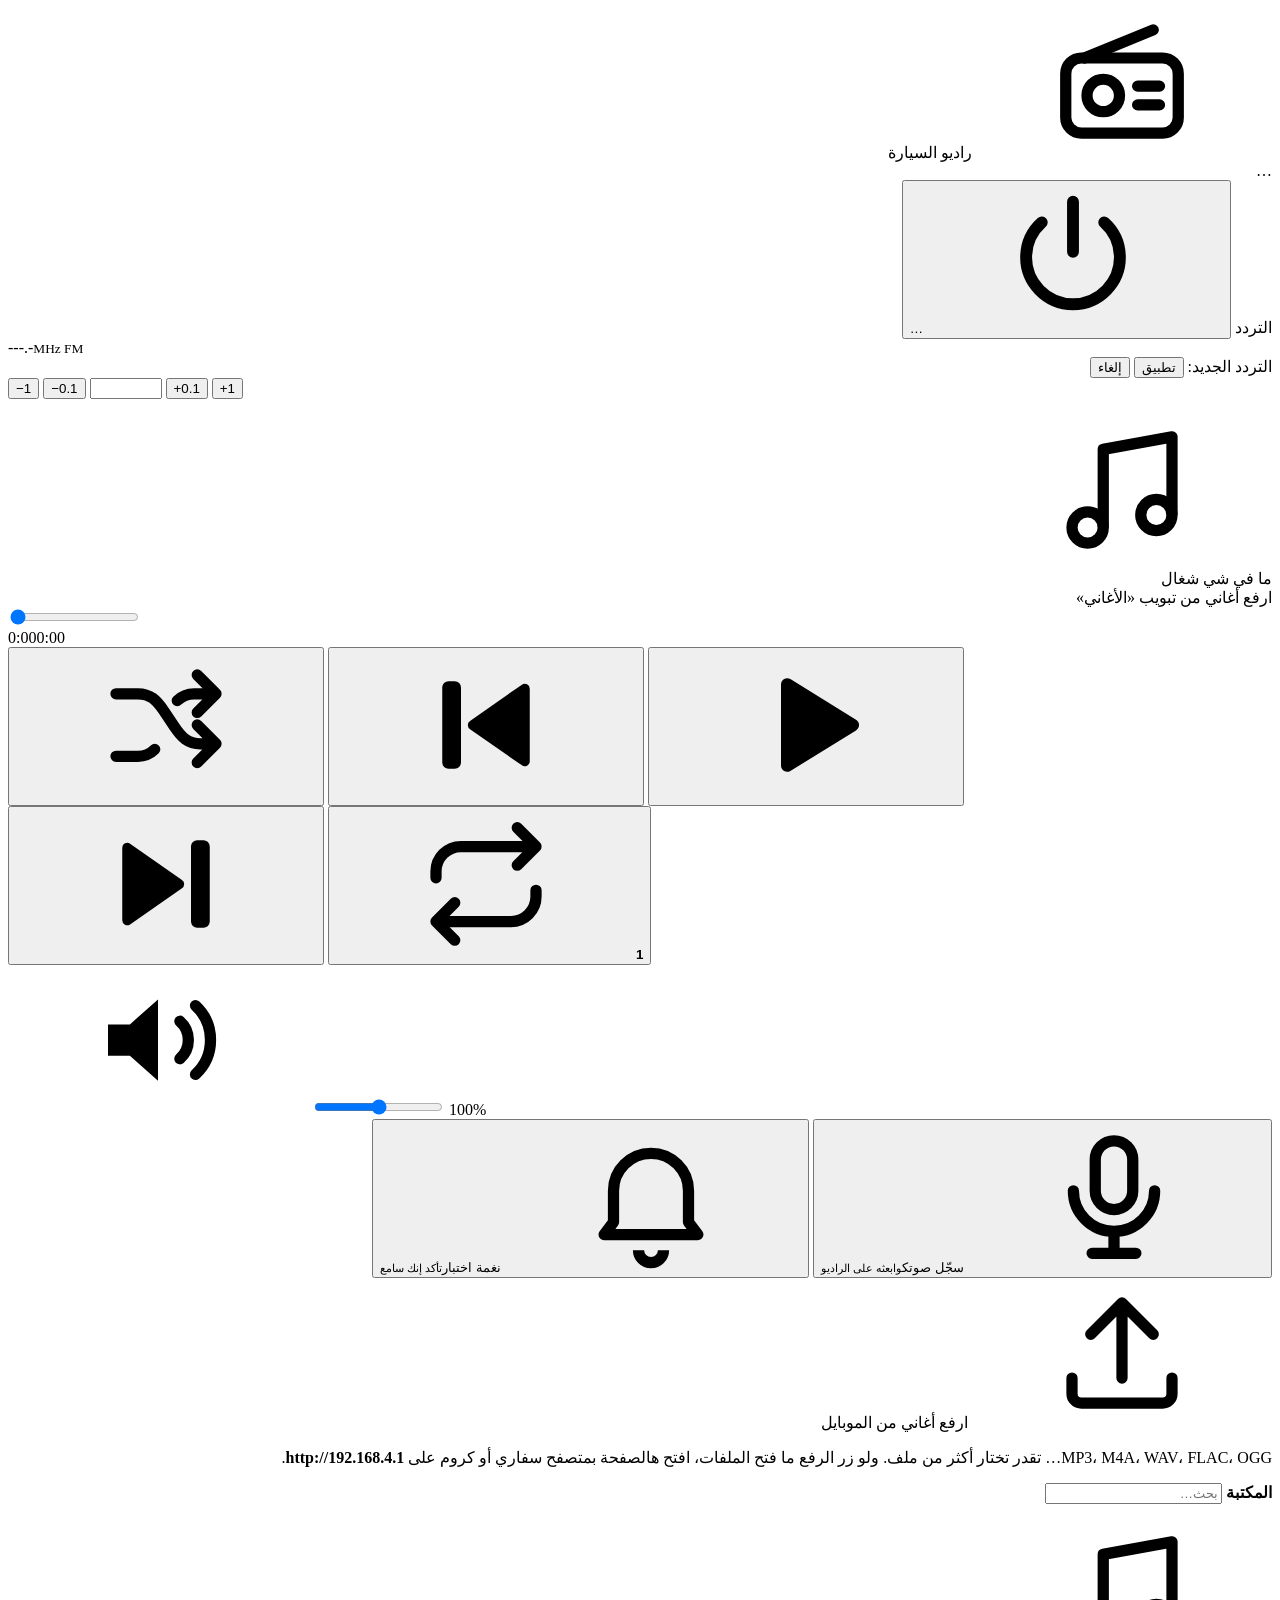
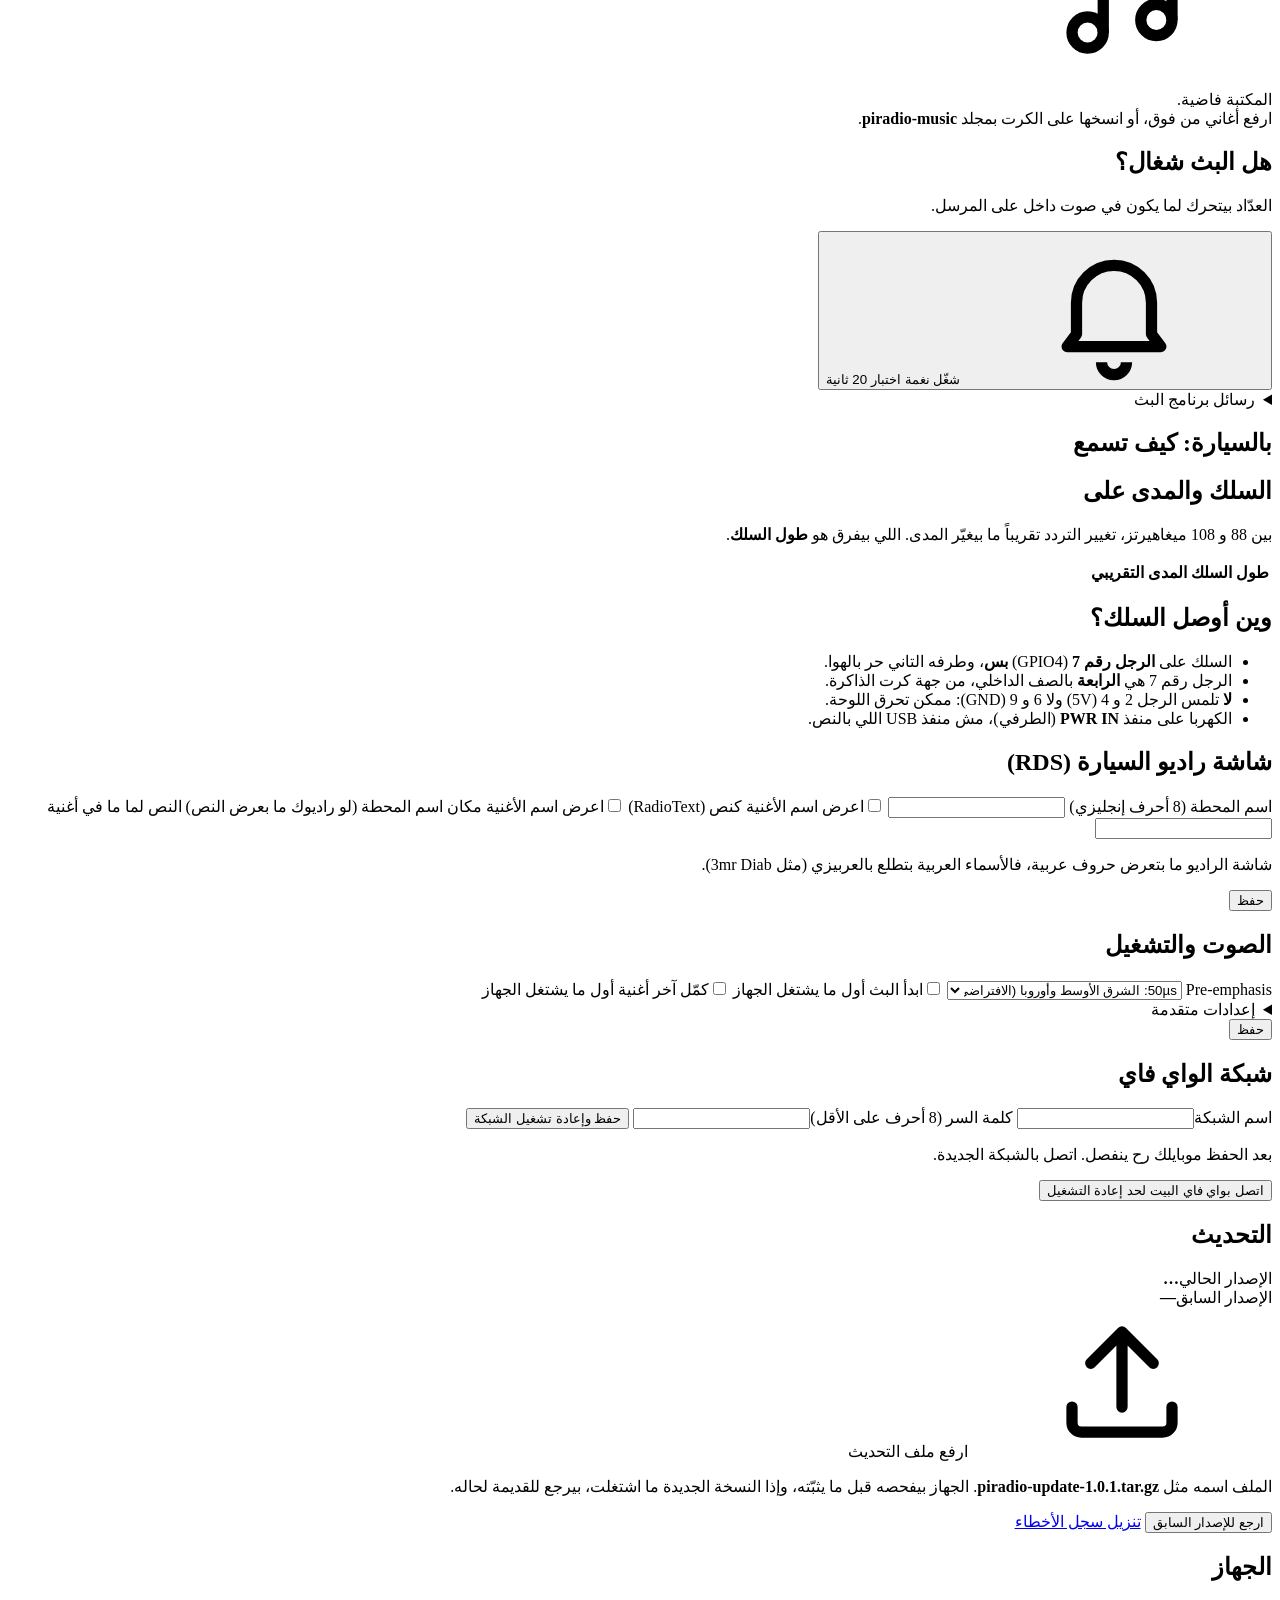
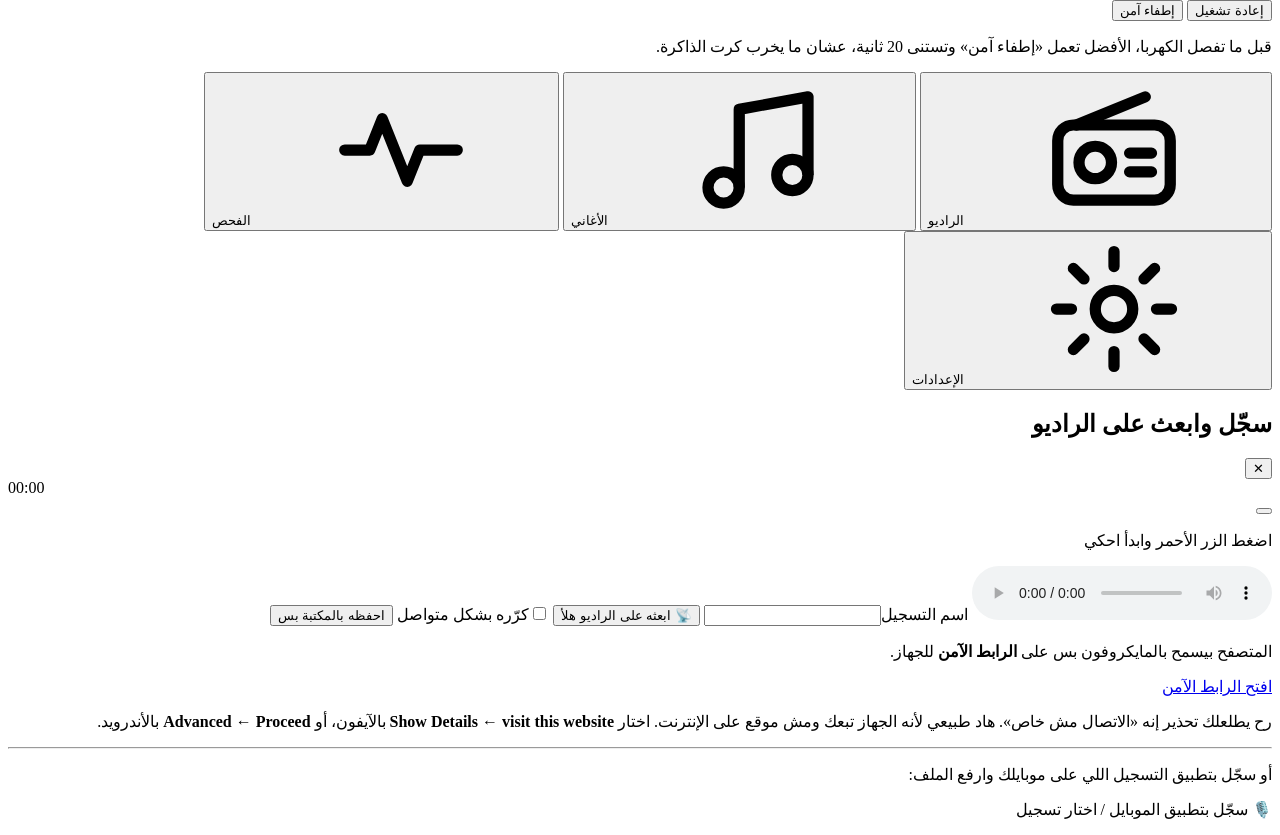
==== piradio/app/static/index.html @ ebb01e08 "PiRadio 1.0.0 FM car radio for Raspberry Pi Zero 2 W: own Wi-Fi hotspot, Arabic web page (frequency," ====
<!doctype html>
<html lang="ar" dir="rtl">
<head>
<meta charset="utf-8">
<meta name="viewport" content="width=device-width, initial-scale=1, viewport-fit=cover">
<meta name="theme-color" content="#0f1115">
<meta name="apple-mobile-web-app-capable" content="yes">
<title>راديو السيارة</title>
<link rel="stylesheet" href="/static/style.css">
<link rel="icon" href="data:image/svg+xml,%3Csvg xmlns='http://www.w3.org/2000/svg' viewBox='0 0 24 24'%3E%3Crect width='24' height='24' rx='6' fill='%23f5a524'/%3E%3Cpath d='M6 9h12v9H6z' fill='%230f1115'/%3E%3Ccircle cx='10' cy='13.5' r='2' fill='%23f5a524'/%3E%3Cpath d='M7 8l9-4' stroke='%230f1115' stroke-width='1.6'/%3E%3C/svg%3E">
</head>
<body>
<svg width="0" height="0" style="position:absolute" aria-hidden="true">
  <symbol id="i-play" viewBox="0 0 24 24"><path d="M8 5.5v13a1 1 0 0 0 1.5.86l10.5-6.5a1 1 0 0 0 0-1.72L9.5 4.64A1 1 0 0 0 8 5.5z" fill="currentColor"/></symbol>
  <symbol id="i-pause" viewBox="0 0 24 24"><rect x="6" y="5" width="4.5" height="14" rx="1.2" fill="currentColor"/><rect x="13.5" y="5" width="4.5" height="14" rx="1.2" fill="currentColor"/></symbol>
  <symbol id="i-next" viewBox="0 0 24 24"><path d="M5 6.2v11.6a.8.8 0 0 0 1.25.66L14.5 12.7a.8.8 0 0 0 0-1.4L6.25 5.54A.8.8 0 0 0 5 6.2z" fill="currentColor"/><rect x="16" y="5" width="3" height="14" rx="1" fill="currentColor"/></symbol>
  <symbol id="i-prev" viewBox="0 0 24 24"><path d="M19 6.2v11.6a.8.8 0 0 1-1.25.66L9.5 12.7a.8.8 0 0 1 0-1.4l8.25-5.76A.8.8 0 0 1 19 6.2z" fill="currentColor"/><rect x="5" y="5" width="3" height="14" rx="1" fill="currentColor"/></symbol>
  <symbol id="i-shuffle" viewBox="0 0 24 24"><path d="M4 7h3.5c2 0 3 1 4.2 2.8l1.6 2.4c1.2 1.8 2.2 2.8 4.2 2.8H20M17 12l3 3-3 3M4 17h3.5c1.2 0 2-.4 2.7-1.1M13.8 8.1C14.5 7.4 15.3 7 16.5 7H20M17 4l3 3-3 3" fill="none" stroke="currentColor" stroke-width="1.8" stroke-linecap="round" stroke-linejoin="round"/></symbol>
  <symbol id="i-repeat" viewBox="0 0 24 24"><path d="M17 3l3 3-3 3M20 6H8a4 4 0 0 0-4 4v1M7 21l-3-3 3-3M4 18h12a4 4 0 0 0 4-4v-1" fill="none" stroke="currentColor" stroke-width="1.8" stroke-linecap="round" stroke-linejoin="round"/></symbol>
  <symbol id="i-radio" viewBox="0 0 24 24"><rect x="3" y="8" width="18" height="12" rx="2.5" fill="none" stroke="currentColor" stroke-width="1.8"/><circle cx="9" cy="14" r="2.6" fill="none" stroke="currentColor" stroke-width="1.8"/><path d="M14.5 12.5h3.5M14.5 15.5h3.5M6 8l11-4.5" stroke="currentColor" stroke-width="1.8" stroke-linecap="round"/></symbol>
  <symbol id="i-music" viewBox="0 0 24 24"><path d="M9 18V5.5l11-2V16" fill="none" stroke="currentColor" stroke-width="1.8" stroke-linejoin="round"/><circle cx="6.5" cy="18" r="2.5" fill="none" stroke="currentColor" stroke-width="1.8"/><circle cx="17.5" cy="16" r="2.5" fill="none" stroke="currentColor" stroke-width="1.8"/></symbol>
  <symbol id="i-pulse" viewBox="0 0 24 24"><path d="M3 12h4l2-5 4 10 2-5h6" fill="none" stroke="currentColor" stroke-width="1.8" stroke-linecap="round" stroke-linejoin="round"/></symbol>
  <symbol id="i-gear" viewBox="0 0 24 24"><circle cx="12" cy="12" r="3" fill="none" stroke="currentColor" stroke-width="1.8"/><path d="M12 2.8v2.4M12 18.8v2.4M21.2 12h-2.4M5.2 12H2.8M18.5 5.5l-1.7 1.7M7.2 16.8l-1.7 1.7M18.5 18.5l-1.7-1.7M7.2 7.2L5.5 5.5" stroke="currentColor" stroke-width="1.8" stroke-linecap="round"/></symbol>
  <symbol id="i-mic" viewBox="0 0 24 24"><rect x="9" y="3" width="6" height="11" rx="3" fill="none" stroke="currentColor" stroke-width="1.8"/><path d="M5.5 11a6.5 6.5 0 0 0 13 0M12 17.5V21M8.5 21h7" fill="none" stroke="currentColor" stroke-width="1.8" stroke-linecap="round"/></symbol>
  <symbol id="i-upload" viewBox="0 0 24 24"><path d="M12 16V4M7 9l5-5 5 5M4 16v2.5A1.5 1.5 0 0 0 5.5 20h13a1.5 1.5 0 0 0 1.5-1.5V16" fill="none" stroke="currentColor" stroke-width="1.8" stroke-linecap="round" stroke-linejoin="round"/></symbol>
  <symbol id="i-trash" viewBox="0 0 24 24"><path d="M4 7h16M10 11v6M14 11v6M6 7l1 12.5A1.5 1.5 0 0 0 8.5 21h7a1.5 1.5 0 0 0 1.5-1.5L18 7M9 7V4.5A1.5 1.5 0 0 1 10.5 3h3A1.5 1.5 0 0 1 15 4.5V7" fill="none" stroke="currentColor" stroke-width="1.8" stroke-linecap="round" stroke-linejoin="round"/></symbol>
  <symbol id="i-bell" viewBox="0 0 24 24"><path d="M6 16V11a6 6 0 0 1 12 0v5l1.5 2h-15zM10 20.5a2 2 0 0 0 4 0" fill="none" stroke="currentColor" stroke-width="1.8" stroke-linejoin="round"/></symbol>
  <symbol id="i-power" viewBox="0 0 24 24"><path d="M12 3v8M7 6.3a7.5 7.5 0 1 0 10 0" fill="none" stroke="currentColor" stroke-width="1.9" stroke-linecap="round"/></symbol>
  <symbol id="i-vol" viewBox="0 0 24 24"><path d="M4 9.5v5h3.5L12 18.5v-13L7.5 9.5z" fill="currentColor"/><path d="M15.5 9a4 4 0 0 1 0 6M18 6.5a7.5 7.5 0 0 1 0 11" fill="none" stroke="currentColor" stroke-width="1.8" stroke-linecap="round"/></symbol>
</svg>

<header class="top">
  <div class="brand"><svg><use href="#i-radio"/></svg><span>راديو السيارة</span></div>
  <div id="air" class="air off" role="status"><i></i><span id="air-text">…</span></div>
</header>

<main>
<!-- ============================ RADIO ============================ -->
<section id="tab-radio" class="tab active">
  <div class="card dial">
    <div class="dial-top">
      <span class="muted">التردد</span>
      <button id="tx-toggle" class="pill-btn" type="button"><svg><use href="#i-power"/></svg><span>…</span></button>
    </div>
    <div class="freq" dir="ltr"><span id="freq-num">---.-</span><small>MHz FM</small></div>
    <div id="freq-pending" class="pending hidden">
      <span>التردد الجديد: <b dir="ltr" id="freq-draft"></b></span>
      <button id="freq-apply" class="btn primary small" type="button">تطبيق</button>
      <button id="freq-cancel" class="btn ghost small" type="button">إلغاء</button>
    </div>
    <div class="stepper" dir="ltr">
      <button type="button" data-step="-1">−1</button>
      <button type="button" data-step="-0.1">−0.1</button>
      <input id="freq-input" type="number" inputmode="decimal" step="0.1" min="76" max="108" aria-label="التردد">
      <button type="button" data-step="0.1">+0.1</button>
      <button type="button" data-step="1">+1</button>
    </div>
    <p class="car-hint" id="car-hint"></p>
  </div>

  <div class="card now">
    <div class="now-head">
      <div class="art" id="art"><svg><use href="#i-music"/></svg><div class="eq"><i></i><i></i><i></i><i></i></div></div>
      <div class="now-text">
        <div class="now-title" id="now-title">ما في شي شغال</div>
        <div class="now-artist muted" id="now-artist">ارفع أغاني من تبويب «الأغاني»</div>
      </div>
    </div>
    <div class="seek" dir="ltr">
      <input id="seek" type="range" min="0" max="100" step="0.5" value="0" aria-label="مكان الأغنية">
      <div class="times" dir="ltr"><span id="t-pos">0:00</span><span id="t-dur">0:00</span></div>
    </div>
    <div class="controls" dir="ltr">
      <button id="b-shuffle" class="icon-btn" type="button" title="عشوائي"><svg><use href="#i-shuffle"/></svg></button>
      <button id="b-prev" class="icon-btn" type="button" title="السابقة"><svg><use href="#i-prev"/></svg></button>
      <button id="b-play" class="play-btn" type="button" title="تشغيل"><svg><use href="#i-play"/></svg></button>
      <button id="b-next" class="icon-btn" type="button" title="التالية"><svg><use href="#i-next"/></svg></button>
      <button id="b-repeat" class="icon-btn" type="button" title="تكرار"><svg><use href="#i-repeat"/></svg><b id="repeat-one" class="hidden">1</b></button>
    </div>
    <div class="vol" dir="ltr">
      <svg><use href="#i-vol"/></svg>
      <input id="volume" type="range" min="0" max="100" step="5" aria-label="الصوت">
      <span id="vol-val" dir="ltr">100%</span>
    </div>
    <div class="meter" dir="ltr" title="مستوى الصوت الداخل على المرسل"><i id="meter"></i></div>
    <div id="player-error" class="err hidden"></div>
  </div>

  <div class="quick">
    <button id="q-record" class="card quick-btn" type="button"><svg><use href="#i-mic"/></svg><span>سجّل صوتك<small>وابعثه على الراديو</small></span></button>
    <button id="q-tone" class="card quick-btn" type="button"><svg><use href="#i-bell"/></svg><span>نغمة اختبار<small>تأكد إنك سامع</small></span></button>
  </div>
</section>

<!-- ============================ SONGS ============================ -->
<section id="tab-songs" class="tab">
  <div class="card">
    <label class="btn primary block upload-btn">
      <svg><use href="#i-upload"/></svg> ارفع أغاني من الموبايل
      <input id="file-input" type="file" accept="audio/*,.mp3,.m4a,.aac,.wav,.flac,.ogg,.opus" multiple hidden>
    </label>
    <p class="muted small-text">MP3، M4A، WAV، FLAC، OGG… تقدر تختار أكثر من ملف. ولو زر الرفع ما فتح الملفات، افتح هالصفحة بمتصفح سفاري أو كروم على <b dir="ltr">http://192.168.4.1</b>.</p>
    <div id="uploads"></div>
  </div>
  <div class="card list-card">
    <div class="list-head">
      <b>المكتبة <span class="muted" id="lib-count"></span></b>
      <input id="search" type="search" placeholder="بحث…" aria-label="بحث">
    </div>
    <ul id="tracks" class="tracks"></ul>
    <div id="lib-empty" class="empty hidden">
      <svg><use href="#i-music"/></svg>
      <p>المكتبة فاضية.<br>ارفع أغاني من فوق، أو انسخها على الكرت بمجلد <b dir="ltr">piradio-music</b>.</p>
    </div>
    <ul id="bad-tracks" class="tracks bad"></ul>
  </div>
</section>

<!-- ============================ CHECK ============================ -->
<section id="tab-check" class="tab">
  <div class="card">
    <h2>هل البث شغال؟</h2>
    <ul class="checks" id="checks"></ul>
    <div class="meter big" dir="ltr"><i id="meter2"></i></div>
    <p class="muted small-text">العدّاد بيتحرك لما يكون في صوت داخل على المرسل.</p>
    <button id="c-tone" class="btn primary block" type="button"><svg><use href="#i-bell"/></svg> شغّل نغمة اختبار 20 ثانية</button>
    <details class="txlog"><summary>رسائل برنامج البث</summary><pre id="txlog" dir="ltr"></pre></details>
  </div>

  <div class="card">
    <h2>بالسيارة: كيف تسمع</h2>
    <ol class="steps" id="car-steps"></ol>
  </div>

  <div class="card">
    <h2>السلك والمدى على <span dir="ltr" class="accent" id="ant-freq"></span></h2>
    <p class="muted small-text">بين 88 و 108 ميغاهيرتز، تغيير التردد تقريباً ما بيغيّر المدى. اللي بيفرق هو <b>طول السلك</b>.</p>
    <table class="ant">
      <thead><tr><th>طول السلك</th><th>المدى التقريبي</th><th></th></tr></thead>
      <tbody id="ant-rows"></tbody>
    </table>
    <p class="muted small-text" id="ant-note"></p>
  </div>

  <div class="card">
    <h2>وين أوصل السلك؟</h2>
    <div class="pinout" id="pinout"></div>
    <ul class="bullets">
      <li>السلك على <b>الرجل رقم 7</b> (GPIO4) <b>بس</b>، وطرفه التاني حر بالهوا.</li>
      <li>الرجل رقم 7 هي <b>الرابعة</b> بالصف الداخلي، من جهة كرت الذاكرة.</li>
      <li><b class="bad-text">لا</b> تلمس الرجل 2 و 4 (5V) ولا 6 و 9 (GND): ممكن تحرق اللوحة.</li>
      <li>الكهربا على منفذ <b>PWR IN</b> (الطرفي)، مش منفذ USB اللي بالنص.</li>
    </ul>
  </div>
</section>

<!-- ============================ SETTINGS ============================ -->
<section id="tab-settings" class="tab">
  <div class="card">
    <h2>شاشة راديو السيارة (RDS)</h2>
    <label class="field"><span>اسم المحطة (8 أحرف إنجليزي)</span>
      <input id="s-ps" maxlength="8" dir="ltr" autocomplete="off"></label>
    <label class="switch"><input type="checkbox" id="s-rt"><span>اعرض اسم الأغنية كنص (RadioText)</span></label>
    <label class="switch"><input type="checkbox" id="s-scroll"><span>اعرض اسم الأغنية مكان اسم المحطة (لو راديوك ما بعرض النص)</span></label>
    <label class="field"><span>النص لما ما في أغنية</span><input id="s-radiotext" maxlength="64" dir="ltr"></label>
    <p class="muted small-text">شاشة الراديو ما بتعرض حروف عربية، فالأسماء العربية بتطلع بالعربيزي (مثل 3mr Diab).</p>
    <button id="s-save-rds" class="btn primary" type="button">حفظ</button>
  </div>

  <div class="card">
    <h2>الصوت والتشغيل</h2>
    <label class="field"><span>Pre-emphasis</span>
      <select id="s-pre">
        <option value="50">50µs: الشرق الأوسط وأوروبا (الافتراضي)</option>
        <option value="75">75µs: سيارات أمريكية</option>
        <option value="off">بدون</option>
      </select></label>
    <label class="switch"><input type="checkbox" id="s-txboot"><span>ابدأ البث أول ما يشتغل الجهاز</span></label>
    <label class="switch"><input type="checkbox" id="s-autoplay"><span>كمّل آخر أغنية أول ما يشتغل الجهاز</span></label>
    <details><summary class="muted">إعدادات متقدمة</summary>
      <label class="field"><span>رمز PI</span><input id="s-pi" maxlength="4" dir="ltr"></label>
      <label class="field"><span>تصحيح الكريستال (ppm)</span><input id="s-ppm" type="number" step="1" dir="ltr"></label>
    </details>
    <button id="s-save-audio" class="btn primary" type="button">حفظ</button>
  </div>

  <div class="card">
    <h2>شبكة الواي فاي</h2>
    <label class="field"><span>اسم الشبكة</span><input id="w-ssid" dir="ltr" maxlength="32" autocomplete="off"></label>
    <label class="field"><span>كلمة السر (8 أحرف على الأقل)</span><input id="w-pass" dir="ltr" maxlength="63" autocomplete="off"></label>
    <button id="w-save" class="btn primary" type="button">حفظ وإعادة تشغيل الشبكة</button>
    <p class="muted small-text">بعد الحفظ موبايلك رح ينفصل. اتصل بالشبكة الجديدة.</p>
    <button id="w-home" class="btn ghost block" type="button">اتصل بواي فاي البيت لحد إعادة التشغيل</button>
  </div>

  <div class="card">
    <h2>التحديث</h2>
    <div class="version-row">
      <div><span class="muted">الإصدار الحالي</span><b id="v-cur" dir="ltr">…</b></div>
      <div><span class="muted">الإصدار السابق</span><b id="v-prev" dir="ltr">—</b></div>
    </div>
    <div id="v-result" class="note hidden"></div>
    <label class="btn primary block upload-btn">
      <svg><use href="#i-upload"/></svg> ارفع ملف التحديث
      <input id="update-input" type="file" accept=".gz,.tgz,.zip,application/gzip,application/zip" hidden>
    </label>
    <div id="update-progress" class="hidden"><div class="bar"><i></i></div><p class="muted small-text" id="update-text"></p><pre id="update-log" dir="ltr" class="hidden"></pre></div>
    <p class="muted small-text">الملف اسمه مثل <b dir="ltr">piradio-update-1.0.1.tar.gz</b>. الجهاز بيفحصه قبل ما يثبّته، وإذا النسخة الجديدة ما اشتغلت، بيرجع للقديمة لحاله.</p>
    <div class="row">
      <button id="v-rollback" class="btn ghost" type="button">ارجع للإصدار السابق</button>
      <a id="v-logs" class="btn ghost" href="/api/logs" download>تنزيل سجل الأخطاء</a>
    </div>
  </div>

  <div class="card">
    <h2>الجهاز</h2>
    <ul class="kv" id="sys"></ul>
    <div class="row">
      <button id="p-reboot" class="btn ghost" type="button">إعادة تشغيل</button>
      <button id="p-off" class="btn danger" type="button">إطفاء آمن</button>
    </div>
    <p class="muted small-text">قبل ما تفصل الكهربا، الأفضل تعمل «إطفاء آمن» وتستنى 20 ثانية، عشان ما يخرب كرت الذاكرة.</p>
  </div>
</section>
</main>

<nav class="tabs">
  <button data-tab="radio" class="active" type="button"><svg><use href="#i-radio"/></svg>الراديو</button>
  <button data-tab="songs" type="button"><svg><use href="#i-music"/></svg>الأغاني</button>
  <button data-tab="check" type="button"><svg><use href="#i-pulse"/></svg>الفحص</button>
  <button data-tab="settings" type="button"><svg><use href="#i-gear"/></svg>الإعدادات</button>
</nav>

<!-- ============================ RECORD SHEET ============================ -->
<div id="rec" class="sheet hidden" role="dialog" aria-modal="true" aria-labelledby="rec-title">
  <div class="sheet-body card">
    <div class="sheet-head"><h2 id="rec-title">سجّل وابعث على الراديو</h2><button class="x" id="rec-close" type="button" aria-label="إغلاق">✕</button></div>
    <div id="rec-ok">
      <div class="rec-timer" dir="ltr" id="rec-time">00:00</div>
      <div class="rec-wave"><i id="rec-level"></i></div>
      <button id="rec-btn" class="rec-btn" type="button" aria-label="تسجيل"><span></span></button>
      <p class="muted center" id="rec-hint">اضغط الزر الأحمر وابدأ احكي</p>
      <div id="rec-done" class="hidden">
        <audio id="rec-audio" controls></audio>
        <label class="field"><span>اسم التسجيل</span><input id="rec-name"></label>
        <button id="rec-send" class="btn primary block" type="button">📡 ابعثه على الراديو هلأ</button>
        <label class="switch"><input type="checkbox" id="rec-loop"><span>كرّره بشكل متواصل</span></label>
        <button id="rec-save" class="btn ghost block" type="button">احفظه بالمكتبة بس</button>
      </div>
    </div>
    <div id="rec-insecure" class="hidden">
      <p>المتصفح بيسمح بالمايكروفون بس على <b>الرابط الآمن</b> للجهاز.</p>
      <a id="rec-https" class="btn primary block" href="#">افتح الرابط الآمن</a>
      <p class="muted small-text">رح يطلعلك تحذير إنه «الاتصال مش خاص». هاد طبيعي لأنه الجهاز تبعك ومش موقع على الإنترنت. اختار <b>Show Details ← visit this website</b> بالآيفون، أو <b>Advanced ← Proceed</b> بالأندرويد.</p>
      <hr>
      <p>أو سجّل بتطبيق التسجيل اللي على موبايلك وارفع الملف:</p>
      <label class="btn ghost block upload-btn">🎙️ سجّل بتطبيق الموبايل / اختار تسجيل
        <input id="rec-capture" type="file" accept="audio/*" capture hidden></label>
    </div>
  </div>
</div>

<div id="overlay" class="overlay hidden"><div class="spinner"></div><p id="overlay-text"></p></div>
<div id="toast" class="toast hidden" role="alert"></div>
<script src="/static/app.js"></script>
</body>
</html>
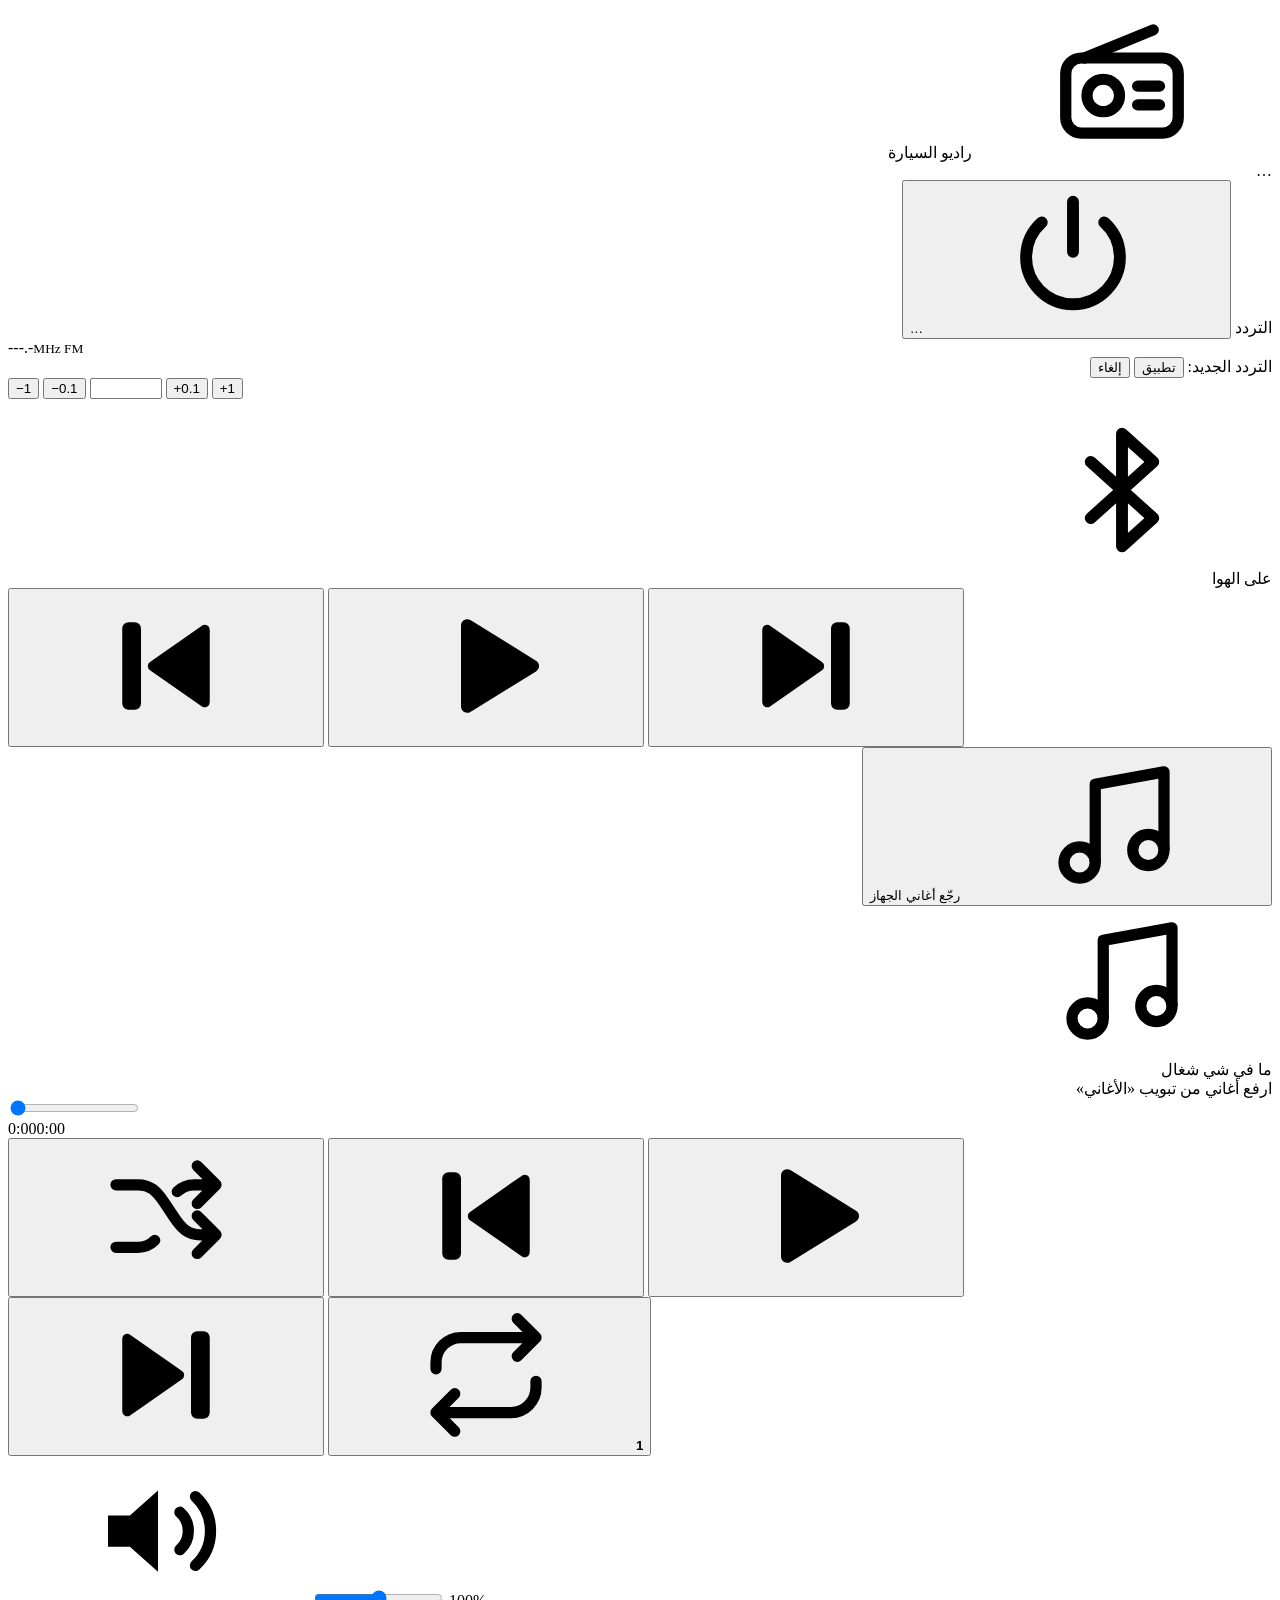
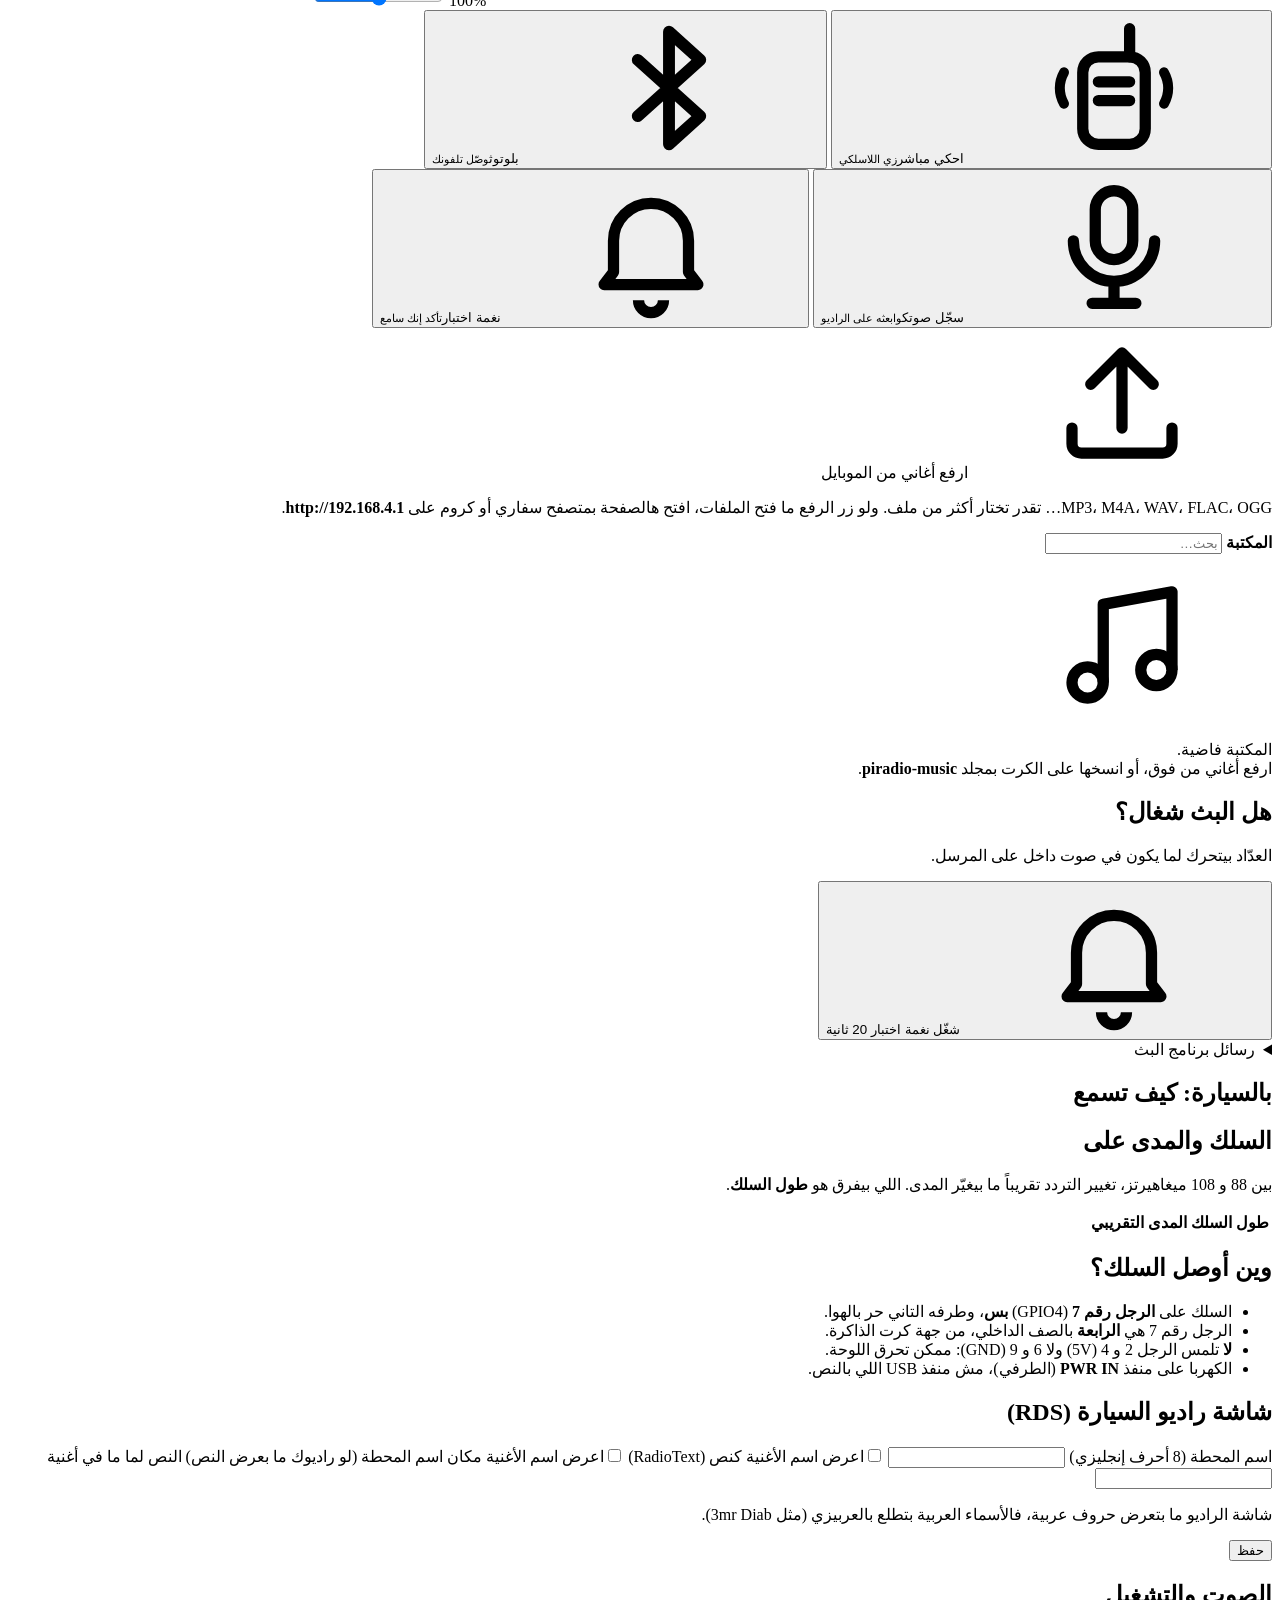
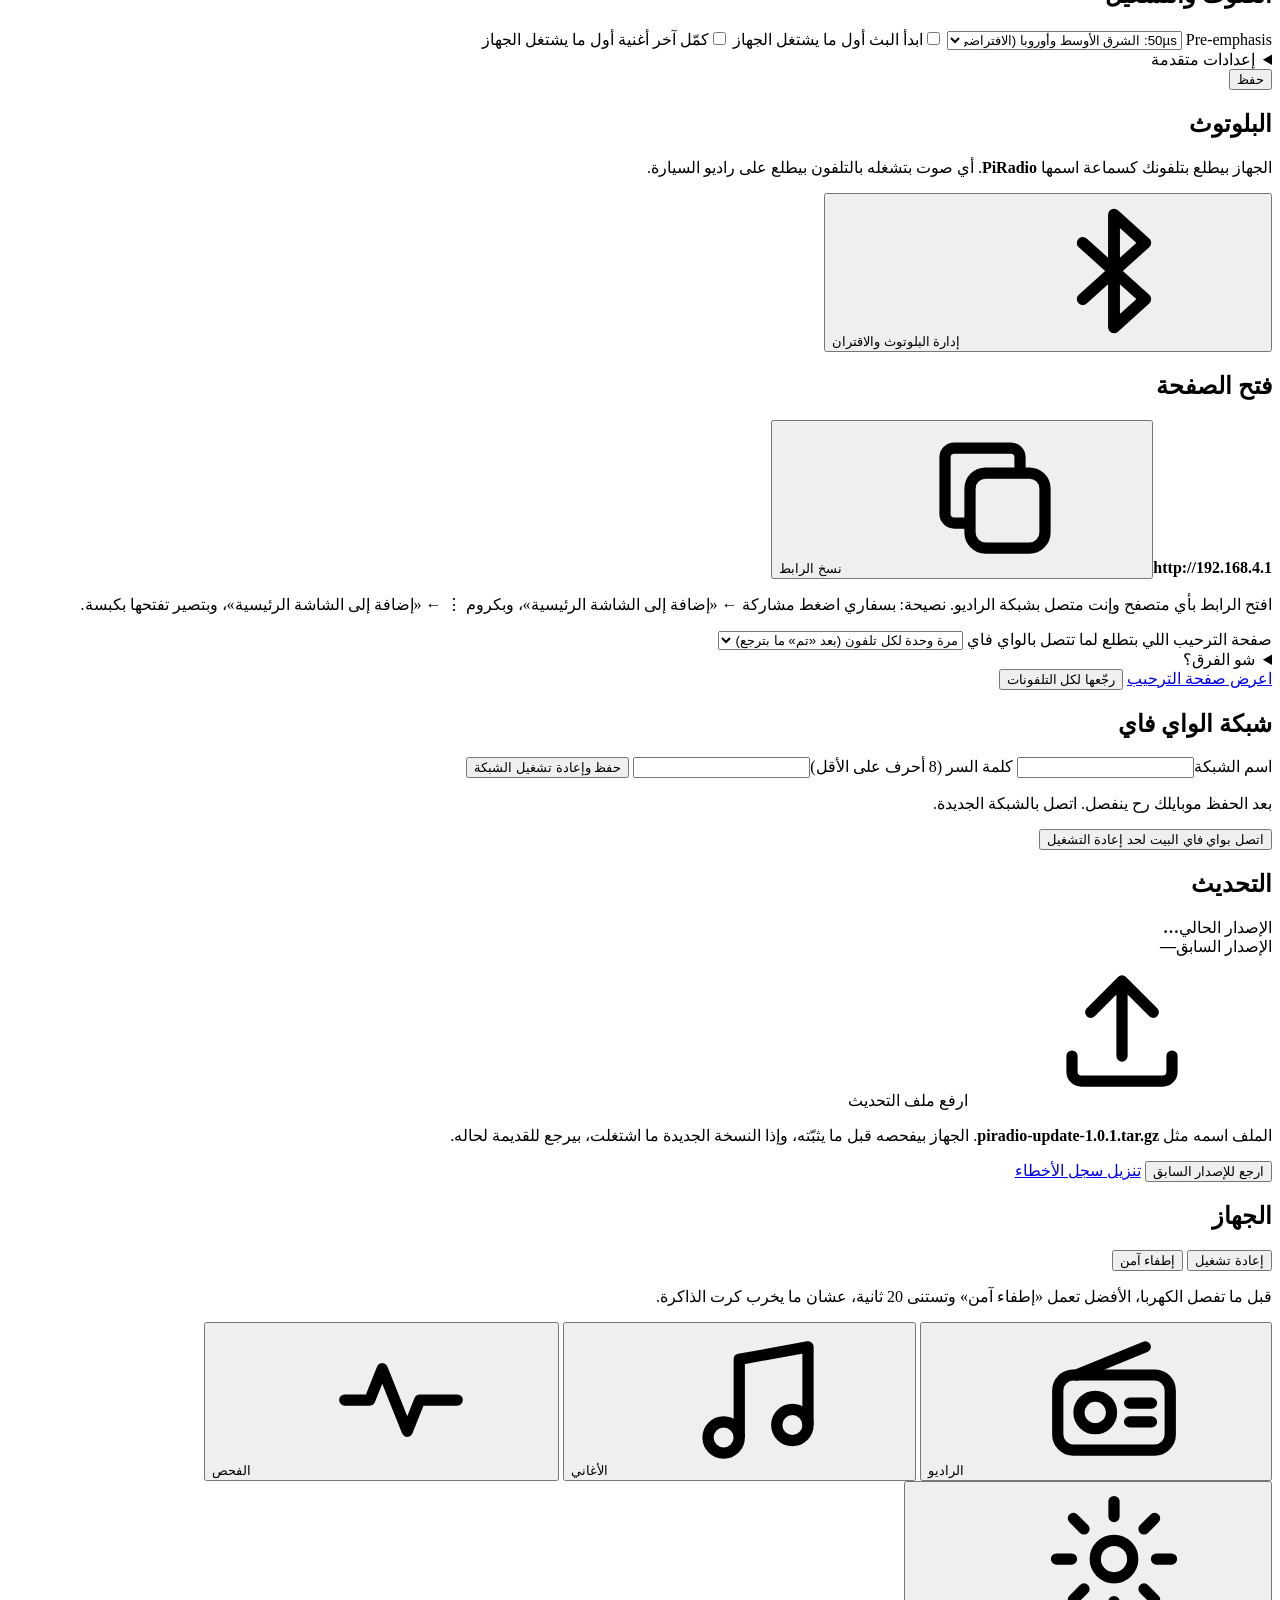
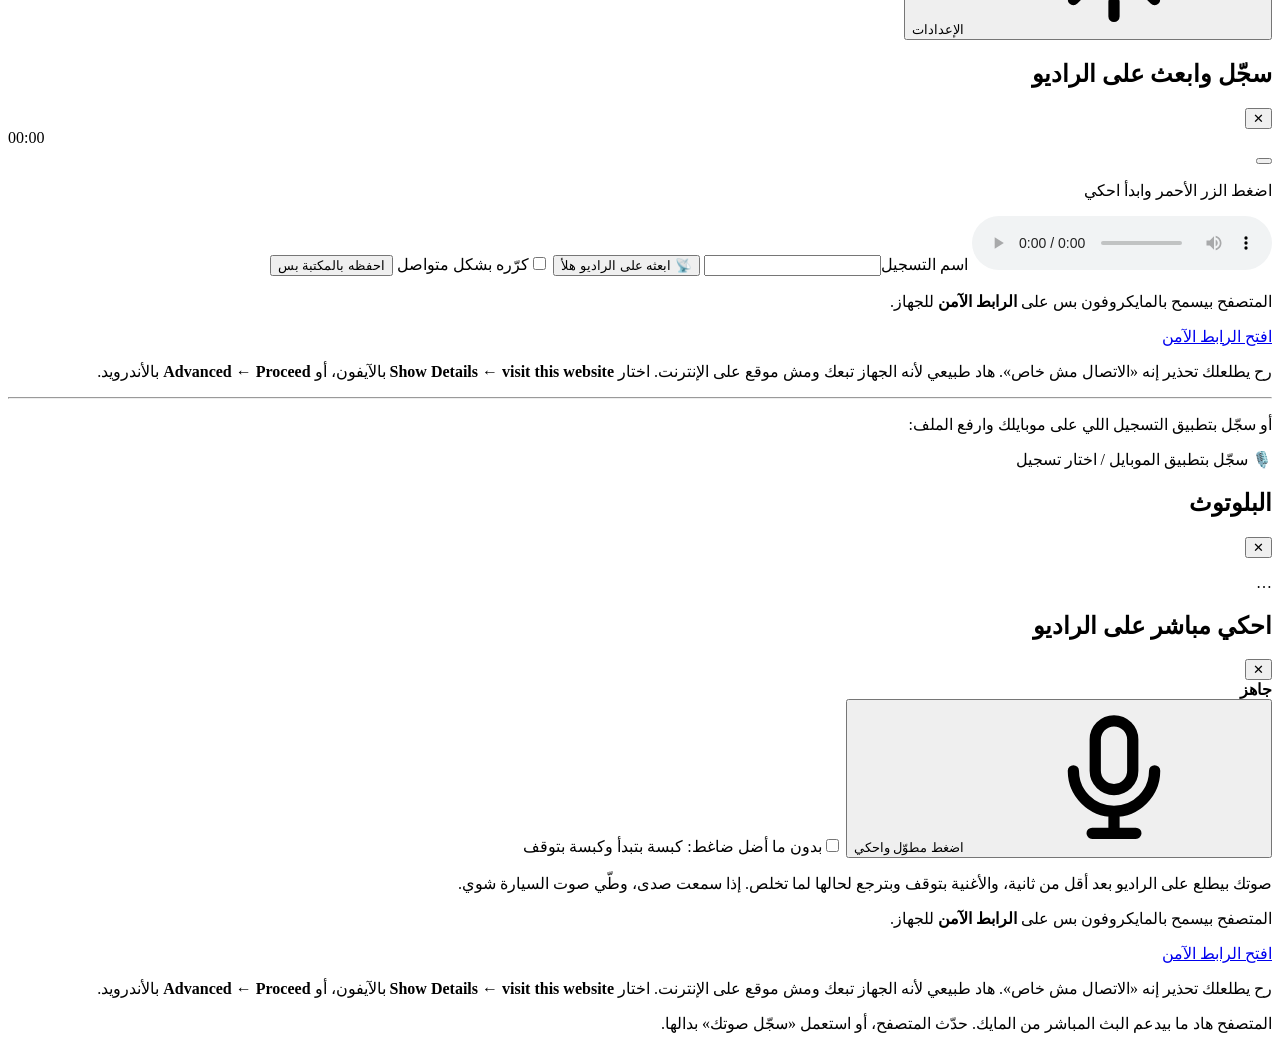
==== commit f011192a: "PiRadio 1.1.0: Bluetooth speaker, push-to-talk, one-time welcome page - Bluetooth: the Pi is an A2DP" ====
--- a/piradio/app/static/index.html
+++ b/piradio/app/static/index.html
@@ -26,6 +26,10 @@
   <symbol id="i-trash" viewBox="0 0 24 24"><path d="M4 7h16M10 11v6M14 11v6M6 7l1 12.5A1.5 1.5 0 0 0 8.5 21h7a1.5 1.5 0 0 0 1.5-1.5L18 7M9 7V4.5A1.5 1.5 0 0 1 10.5 3h3A1.5 1.5 0 0 1 15 4.5V7" fill="none" stroke="currentColor" stroke-width="1.8" stroke-linecap="round" stroke-linejoin="round"/></symbol>
   <symbol id="i-bell" viewBox="0 0 24 24"><path d="M6 16V11a6 6 0 0 1 12 0v5l1.5 2h-15zM10 20.5a2 2 0 0 0 4 0" fill="none" stroke="currentColor" stroke-width="1.8" stroke-linejoin="round"/></symbol>
   <symbol id="i-power" viewBox="0 0 24 24"><path d="M12 3v8M7 6.3a7.5 7.5 0 1 0 10 0" fill="none" stroke="currentColor" stroke-width="1.9" stroke-linecap="round"/></symbol>
+  <symbol id="i-bt" viewBox="0 0 24 24"><path d="M7 7.5l10 9-5 4.5V3l5 4.5-10 9" fill="none" stroke="currentColor" stroke-width="1.9" stroke-linecap="round" stroke-linejoin="round"/></symbol>
+  <symbol id="i-talk" viewBox="0 0 24 24"><rect x="7" y="7" width="10" height="14" rx="2.5" fill="none" stroke="currentColor" stroke-width="1.8"/><path d="M14.5 7V2.5M9.5 11h5M9.5 14h5" fill="none" stroke="currentColor" stroke-width="1.8" stroke-linecap="round"/><path d="M4 9.5a5 5 0 0 0 0 5M20 9.5a5 5 0 0 1 0 5" fill="none" stroke="currentColor" stroke-width="1.6" stroke-linecap="round"/></symbol>
+  <symbol id="i-copy" viewBox="0 0 24 24"><rect x="8" y="8" width="12" height="12" rx="2.5" fill="none" stroke="currentColor" stroke-width="1.8"/><path d="M16 8V5.5A1.5 1.5 0 0 0 14.5 4h-9A1.5 1.5 0 0 0 4 5.5v9A1.5 1.5 0 0 0 5.5 16H8" fill="none" stroke="currentColor" stroke-width="1.8"/></symbol>
+  <symbol id="i-phone" viewBox="0 0 24 24"><rect x="6.5" y="2.5" width="11" height="19" rx="2.5" fill="none" stroke="currentColor" stroke-width="1.8"/><path d="M10.5 18.5h3" stroke="currentColor" stroke-width="1.8" stroke-linecap="round"/></symbol>
   <symbol id="i-vol" viewBox="0 0 24 24"><path d="M4 9.5v5h3.5L12 18.5v-13L7.5 9.5z" fill="currentColor"/><path d="M15.5 9a4 4 0 0 1 0 6M18 6.5a7.5 7.5 0 0 1 0 11" fill="none" stroke="currentColor" stroke-width="1.8" stroke-linecap="round"/></symbol>
 </svg>
 
@@ -58,6 +62,23 @@
     <p class="car-hint" id="car-hint"></p>
   </div>
 
+  <div class="card live hidden" id="live-card">
+    <div class="live-head">
+      <span class="live-ico" id="live-ico"><svg><use href="#i-bt"/></svg></span>
+      <div class="live-text">
+        <div class="live-title" id="live-title"></div>
+        <div class="muted live-sub" id="live-sub"></div>
+      </div>
+      <span class="live-badge hidden" id="live-badge">على الهوا</span>
+    </div>
+    <div class="controls bt-ctl hidden" dir="ltr" id="bt-ctl">
+      <button class="icon-btn" type="button" data-btmedia="prev" title="السابقة بالتلفون"><svg><use href="#i-prev"/></svg></button>
+      <button class="icon-btn big" type="button" data-btmedia="toggle" title="تشغيل/إيقاف بالتلفون"><svg><use href="#i-play"/></svg></button>
+      <button class="icon-btn" type="button" data-btmedia="next" title="التالية بالتلفون"><svg><use href="#i-next"/></svg></button>
+    </div>
+    <button class="btn ghost block hidden" id="live-back" type="button"><svg><use href="#i-music"/></svg> رجّع أغاني الجهاز</button>
+  </div>
+
   <div class="card now">
     <div class="now-head">
       <div class="art" id="art"><svg><use href="#i-music"/></svg><div class="eq"><i></i><i></i><i></i><i></i></div></div>
@@ -87,6 +108,8 @@
   </div>
 
   <div class="quick">
+    <button id="q-talk" class="card quick-btn" type="button"><svg><use href="#i-talk"/></svg><span>احكي مباشر<small>زي اللاسلكي</small></span></button>
+    <button id="q-bt" class="card quick-btn" type="button"><svg><use href="#i-bt"/></svg><span>بلوتوث<small id="q-bt-sub">وصّل تلفونك</small></span></button>
     <button id="q-record" class="card quick-btn" type="button"><svg><use href="#i-mic"/></svg><span>سجّل صوتك<small>وابعثه على الراديو</small></span></button>
     <button id="q-tone" class="card quick-btn" type="button"><svg><use href="#i-bell"/></svg><span>نغمة اختبار<small>تأكد إنك سامع</small></span></button>
   </div>
@@ -182,6 +205,31 @@
       <label class="field"><span>تصحيح الكريستال (ppm)</span><input id="s-ppm" type="number" step="1" dir="ltr"></label>
     </details>
     <button id="s-save-audio" class="btn primary" type="button">حفظ</button>
+  </div>
+
+  <div class="card">
+    <h2>البلوتوث</h2>
+    <p class="muted small-text">الجهاز بيطلع بتلفونك كسماعة اسمها <b id="s-bt-name-show">PiRadio</b>. أي صوت بتشغله بالتلفون بيطلع على راديو السيارة.</p>
+    <button id="s-bt-open" class="btn primary block" type="button"><svg><use href="#i-bt"/></svg> إدارة البلوتوث والاقتران</button>
+  </div>
+
+  <div class="card">
+    <h2>فتح الصفحة</h2>
+    <div class="url-box"><b dir="ltr" class="url" id="u-url">http://192.168.4.1</b><button id="u-copy" class="btn small" type="button"><svg><use href="#i-copy"/></svg> نسخ الرابط</button></div>
+    <p class="muted small-text">افتح الرابط بأي متصفح وإنت متصل بشبكة الراديو. نصيحة: بسفاري اضغط مشاركة ← «إضافة إلى الشاشة الرئيسية»، وبكروم ⋮ ← «إضافة إلى الشاشة الرئيسية»، وبتصير تفتحها بكبسة.</p>
+    <label class="field"><span>صفحة الترحيب اللي بتطلع لما تتصل بالواي فاي</span>
+      <select id="s-captive">
+        <option value="once">مرة وحدة لكل تلفون (بعد «تم» ما بترجع)</option>
+        <option value="always">كل مرة (نت الموبايل بيضل شغال)</option>
+      </select></label>
+    <details><summary class="muted">شو الفرق؟</summary>
+      <p class="small-text">«مرة وحدة»: بعد ما تضغط «تم» بصفحة الترحيب، التلفون بيعتبر شبكة الراديو «متصلة»، فالصفحة ما بتطلع مرة ثانية وبتقدر تفتح الرابط بالمتصفح بسهولة. بس طول ما التلفون متصل بالشبكة، تطبيقات النت (الخرائط، سبوتيفاي) ممكن ما تشتغل، لأنه الراديو مش متصل بالإنترنت. إذا بدك نت، افصل الواي فاي (البلوتوث بيضل شغال).</p>
+      <p class="small-text">«كل مرة»: الصفحة بتطلع كل ما تتصل، والتلفون بيضل يستعمل بيانات الموبايل للنت.</p>
+    </details>
+    <div class="row">
+      <a class="btn ghost" href="/welcome">اعرض صفحة الترحيب</a>
+      <button id="u-reset" class="btn ghost" type="button">رجّعها لكل التلفونات</button>
+    </div>
   </div>
 
   <div class="card">
@@ -260,8 +308,37 @@
   </div>
 </div>
 
+<!-- ============================ BLUETOOTH SHEET ============================ -->
+<div id="bt-sheet" class="sheet hidden" role="dialog" aria-modal="true" aria-labelledby="bt-title">
+  <div class="sheet-body card">
+    <div class="sheet-head"><h2 id="bt-title">البلوتوث</h2><button class="x" id="bt-close" type="button" aria-label="إغلاق">✕</button></div>
+    <div id="bt-box" class="bt-box"><p class="muted">…</p></div>
+  </div>
+</div>
+
+<!-- ============================ PUSH-TO-TALK SHEET ============================ -->
+<div id="ptt" class="sheet hidden" role="dialog" aria-modal="true" aria-labelledby="ptt-title">
+  <div class="sheet-body card">
+    <div class="sheet-head"><h2 id="ptt-title">احكي مباشر على الراديو</h2><button class="x" id="ptt-close" type="button" aria-label="إغلاق">✕</button></div>
+    <div id="ptt-ok">
+      <div class="ptt-status" id="ptt-status"><span class="dot-live"></span><b id="ptt-state">جاهز</b><span dir="ltr" class="muted" id="ptt-time"></span></div>
+      <div class="rec-wave"><i id="ptt-level"></i></div>
+      <button id="ptt-btn" class="ptt-btn" type="button"><svg><use href="#i-mic"/></svg><span id="ptt-label">اضغط مطوّل واحكي</span></button>
+      <label class="switch"><input type="checkbox" id="ptt-latch"><span>بدون ما أضل ضاغط: كبسة بتبدأ وكبسة بتوقف</span></label>
+      <p class="muted small-text">صوتك بيطلع على الراديو بعد أقل من ثانية، والأغنية بتوقف وبترجع لحالها لما تخلص. إذا سمعت صدى، وطّي صوت السيارة شوي.</p>
+    </div>
+    <div id="ptt-insecure" class="hidden">
+      <p>المتصفح بيسمح بالمايكروفون بس على <b>الرابط الآمن</b> للجهاز.</p>
+      <a id="ptt-https" class="btn primary block" href="#">افتح الرابط الآمن</a>
+      <p class="muted small-text">رح يطلعلك تحذير إنه «الاتصال مش خاص». هاد طبيعي لأنه الجهاز تبعك ومش موقع على الإنترنت. اختار <b>Show Details ← visit this website</b> بالآيفون، أو <b>Advanced ← Proceed</b> بالأندرويد.</p>
+    </div>
+    <div id="ptt-old" class="hidden"><p>المتصفح هاد ما بيدعم البث المباشر من المايك. حدّث المتصفح، أو استعمل «سجّل صوتك» بدالها.</p></div>
+  </div>
+</div>
+
 <div id="overlay" class="overlay hidden"><div class="spinner"></div><p id="overlay-text"></p></div>
 <div id="toast" class="toast hidden" role="alert"></div>
+<script src="/static/bt.js"></script>
 <script src="/static/app.js"></script>
 </body>
 </html>
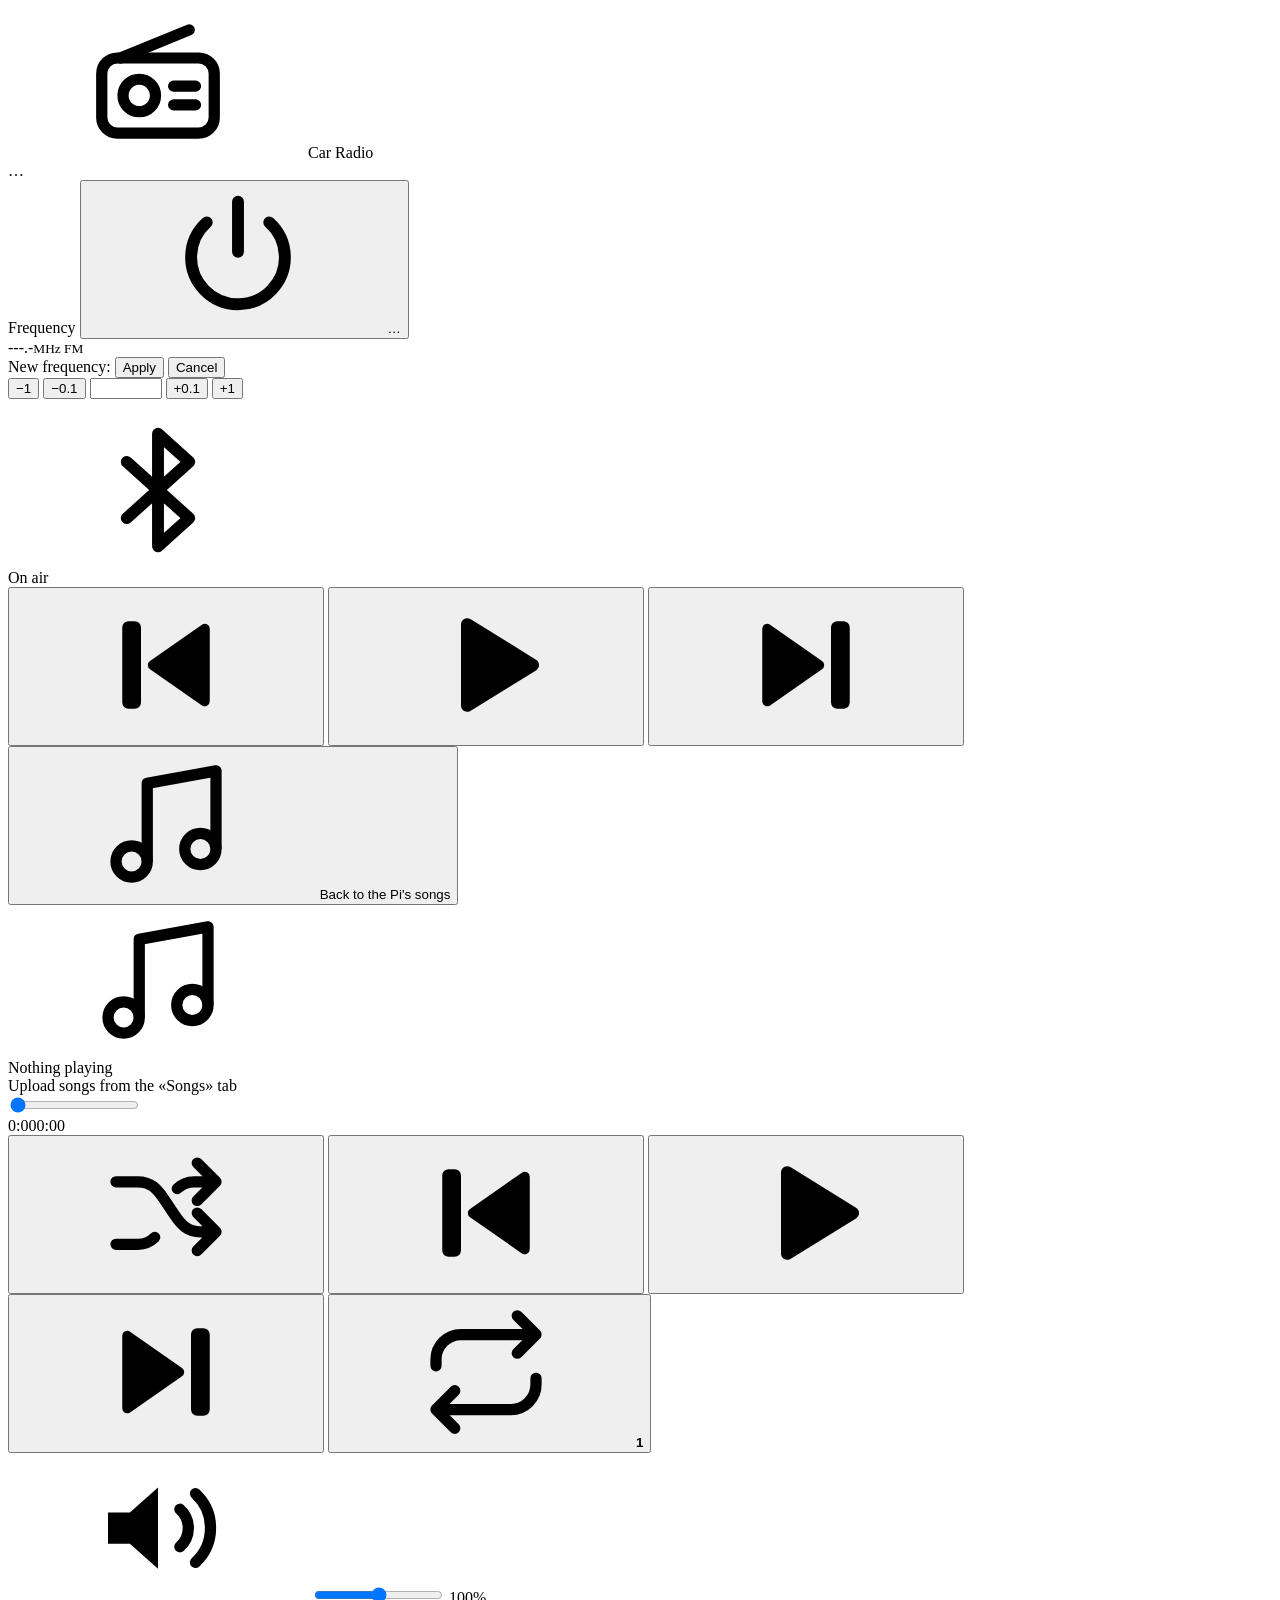
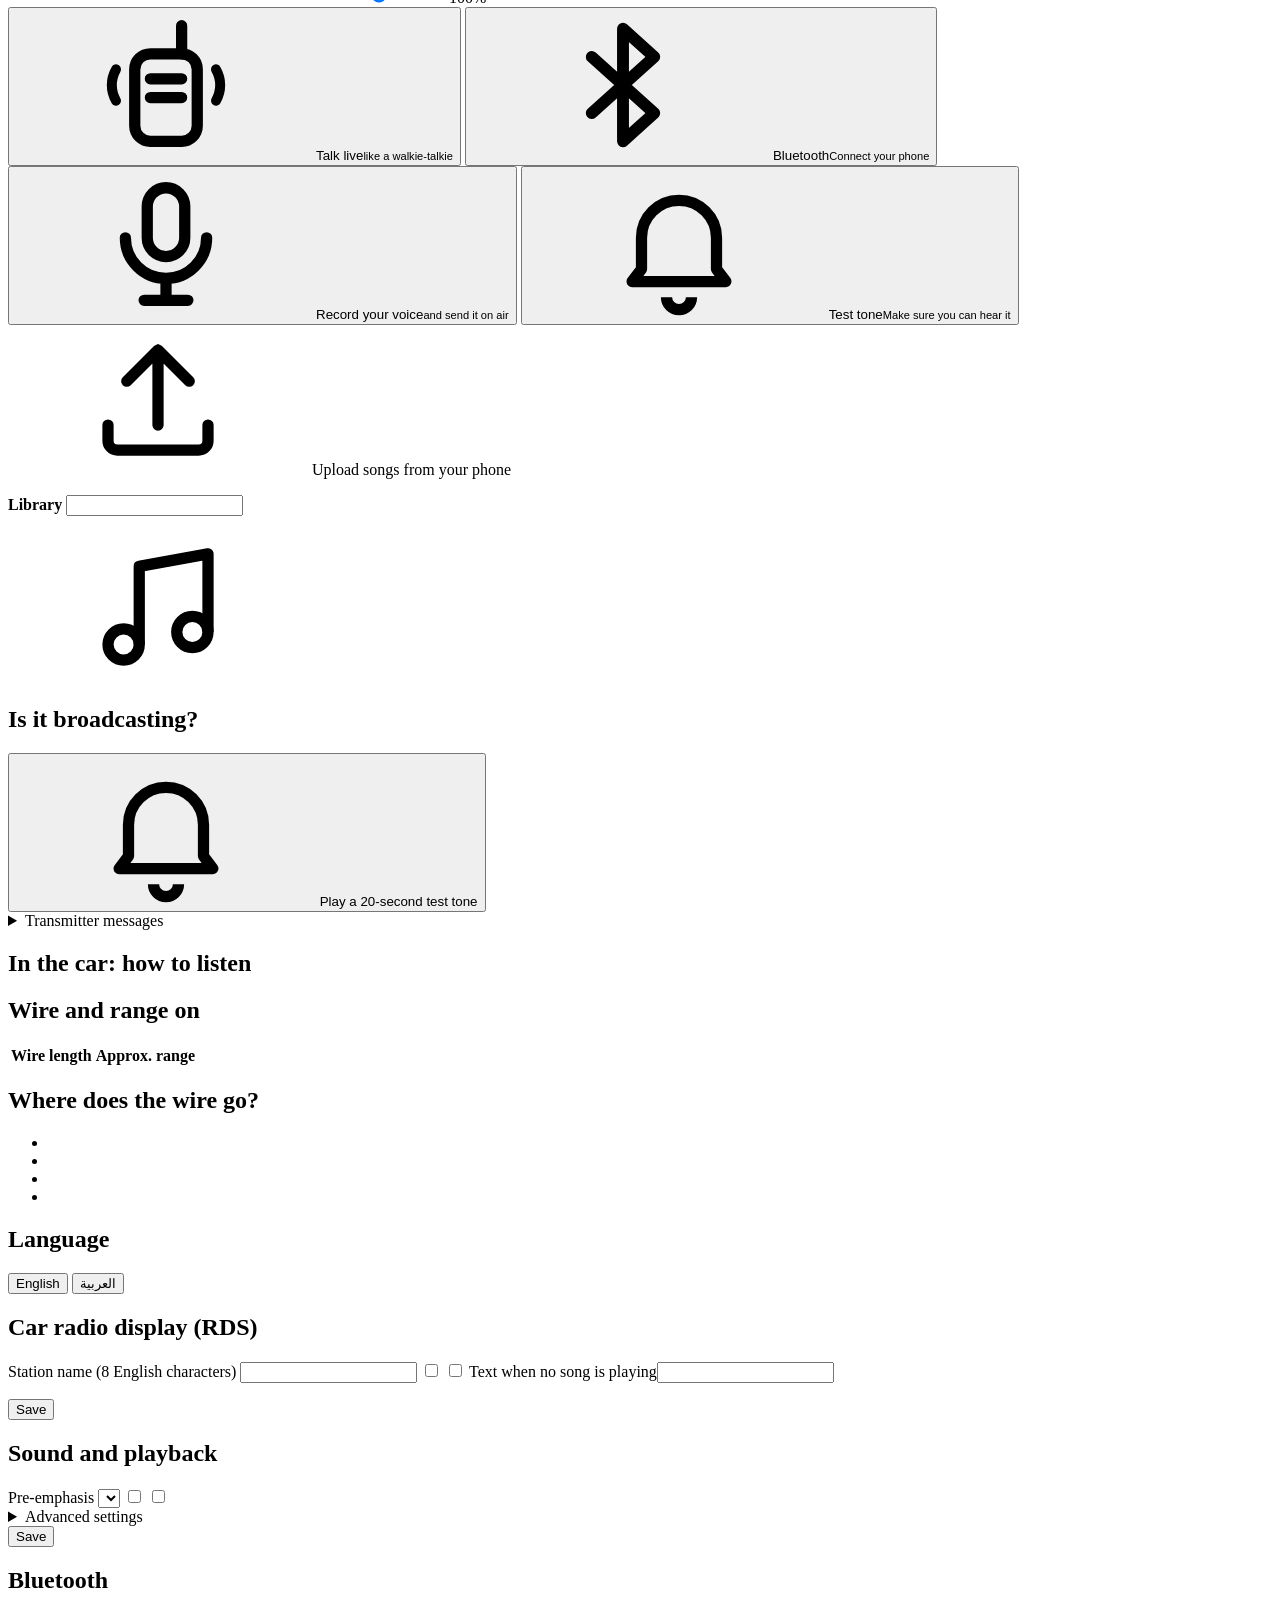
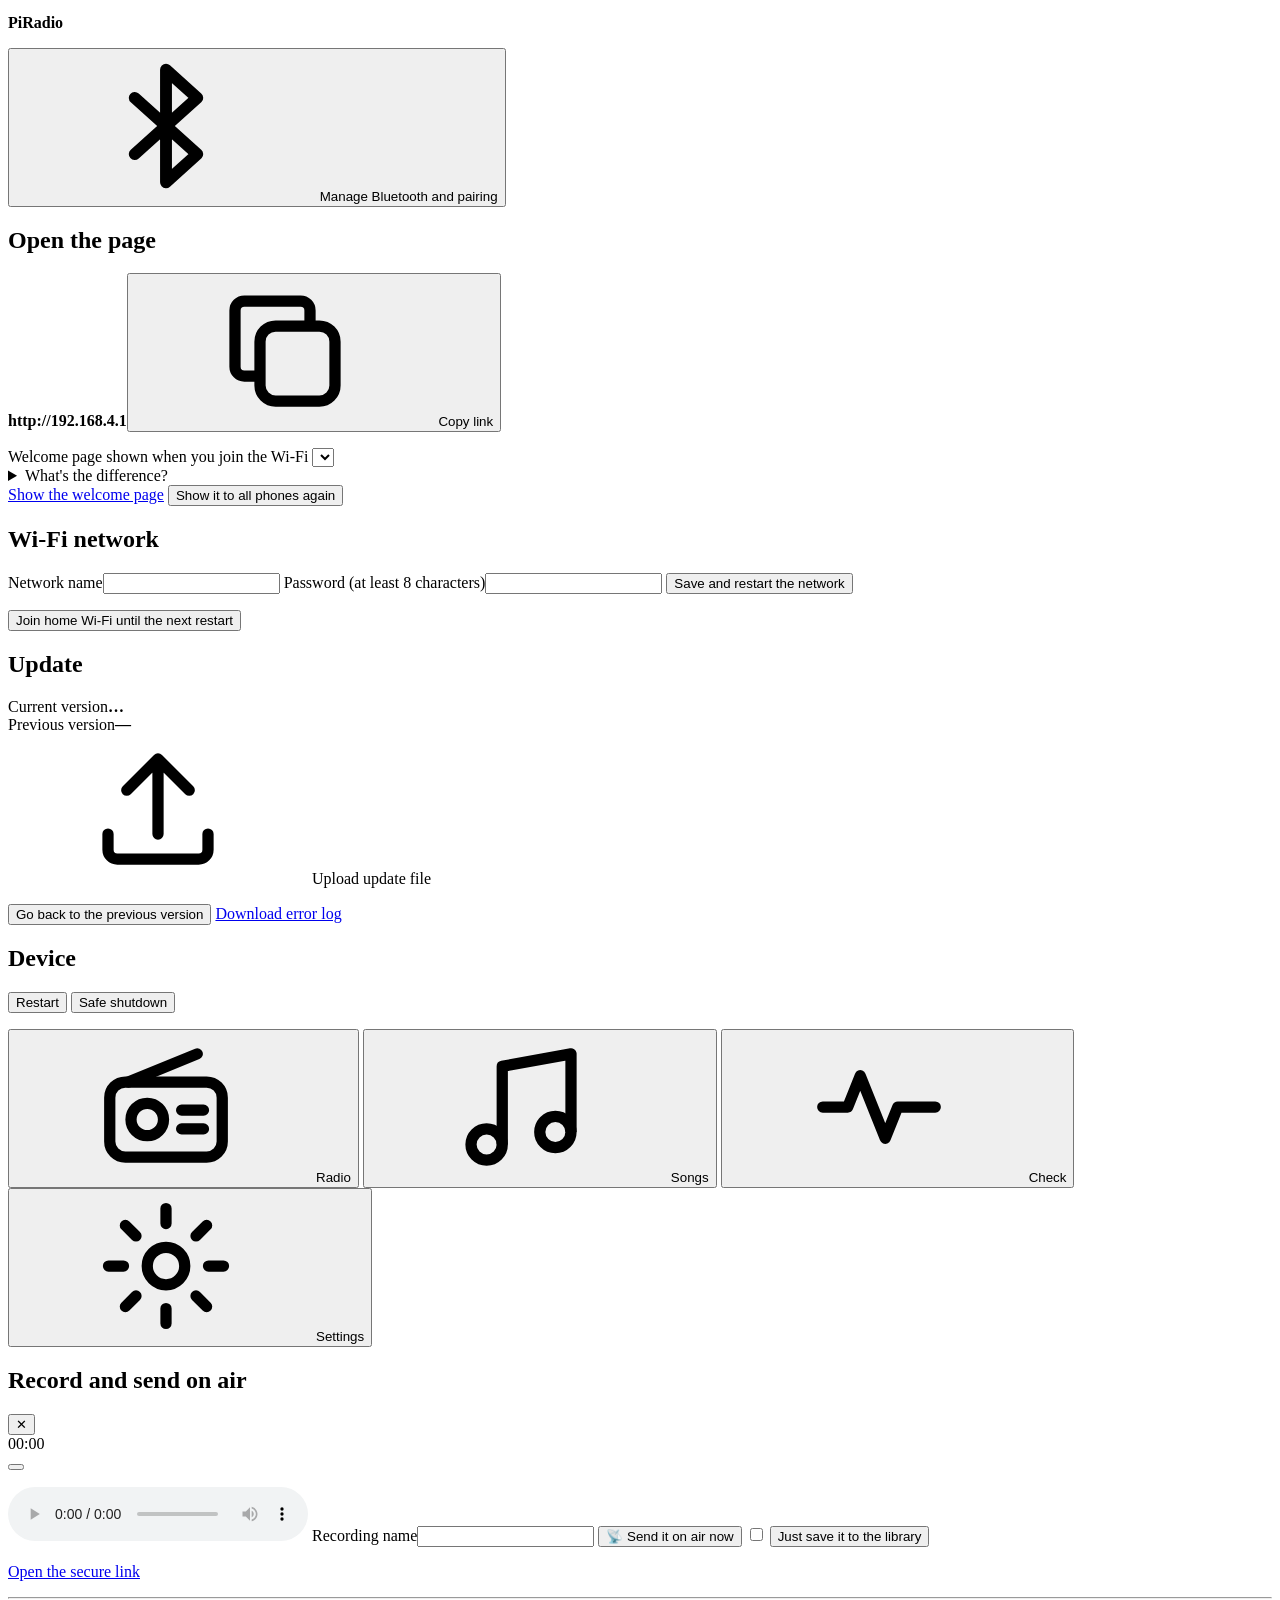
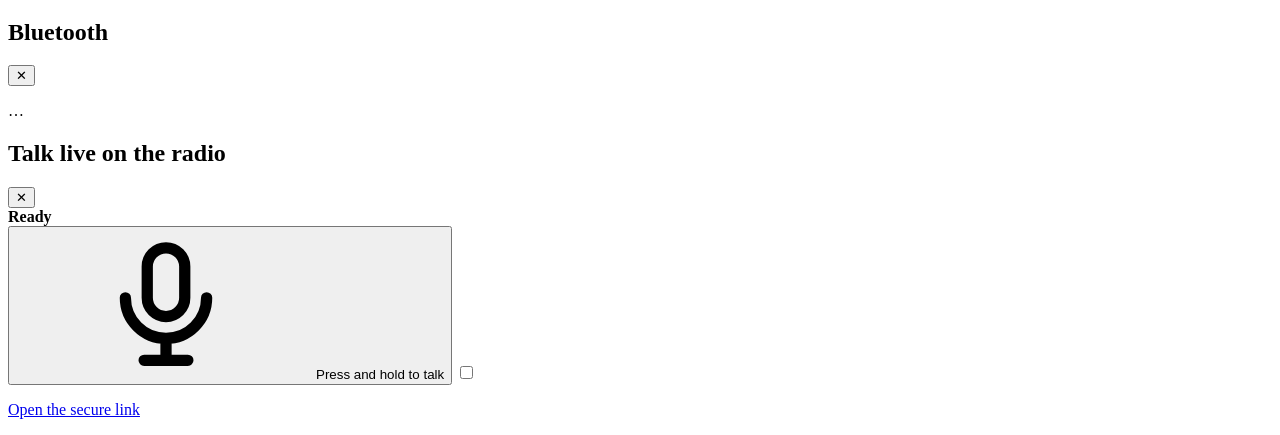
==== commit 5cd47358: "PiRadio 1.2.0: English by default, Arabic one tap away; landing page - Web page, welcome page and Bl" ====
--- a/piradio/app/static/index.html
+++ b/piradio/app/static/index.html
@@ -1,11 +1,11 @@
 <!doctype html>
-<html lang="ar" dir="rtl">
+<html lang="en" dir="ltr">
 <head>
 <meta charset="utf-8">
 <meta name="viewport" content="width=device-width, initial-scale=1, viewport-fit=cover">
 <meta name="theme-color" content="#0f1115">
 <meta name="apple-mobile-web-app-capable" content="yes">
-<title>راديو السيارة</title>
+<title>Car Radio · PiRadio</title>
 <link rel="stylesheet" href="/static/style.css">
 <link rel="icon" href="data:image/svg+xml,%3Csvg xmlns='http://www.w3.org/2000/svg' viewBox='0 0 24 24'%3E%3Crect width='24' height='24' rx='6' fill='%23f5a524'/%3E%3Cpath d='M6 9h12v9H6z' fill='%230f1115'/%3E%3Ccircle cx='10' cy='13.5' r='2' fill='%23f5a524'/%3E%3Cpath d='M7 8l9-4' stroke='%230f1115' stroke-width='1.6'/%3E%3C/svg%3E">
 </head>
@@ -34,7 +34,7 @@
 </svg>
 
 <header class="top">
-  <div class="brand"><svg><use href="#i-radio"/></svg><span>راديو السيارة</span></div>
+  <div class="brand"><svg><use href="#i-radio"/></svg><span data-i18n="app_title">Car Radio</span></div>
   <div id="air" class="air off" role="status"><i></i><span id="air-text">…</span></div>
 </header>
 
@@ -43,19 +43,19 @@
 <section id="tab-radio" class="tab active">
   <div class="card dial">
     <div class="dial-top">
-      <span class="muted">التردد</span>
+      <span class="muted" data-i18n="freq_label">Frequency</span>
       <button id="tx-toggle" class="pill-btn" type="button"><svg><use href="#i-power"/></svg><span>…</span></button>
     </div>
     <div class="freq" dir="ltr"><span id="freq-num">---.-</span><small>MHz FM</small></div>
     <div id="freq-pending" class="pending hidden">
-      <span>التردد الجديد: <b dir="ltr" id="freq-draft"></b></span>
-      <button id="freq-apply" class="btn primary small" type="button">تطبيق</button>
-      <button id="freq-cancel" class="btn ghost small" type="button">إلغاء</button>
+      <span><span data-i18n="freq_new">New frequency:</span> <b dir="ltr" id="freq-draft"></b></span>
+      <button id="freq-apply" class="btn primary small" type="button" data-i18n="apply">Apply</button>
+      <button id="freq-cancel" class="btn ghost small" type="button" data-i18n="cancel">Cancel</button>
     </div>
     <div class="stepper" dir="ltr">
       <button type="button" data-step="-1">−1</button>
       <button type="button" data-step="-0.1">−0.1</button>
-      <input id="freq-input" type="number" inputmode="decimal" step="0.1" min="76" max="108" aria-label="التردد">
+      <input id="freq-input" type="number" inputmode="decimal" step="0.1" min="76" max="108" aria-label="Frequency" data-i18n-aria="freq_aria">
       <button type="button" data-step="0.1">+0.1</button>
       <button type="button" data-step="1">+1</button>
     </div>
@@ -69,49 +69,49 @@
         <div class="live-title" id="live-title"></div>
         <div class="muted live-sub" id="live-sub"></div>
       </div>
-      <span class="live-badge hidden" id="live-badge">على الهوا</span>
+      <span class="live-badge hidden" id="live-badge" data-i18n="on_air">On air</span>
     </div>
     <div class="controls bt-ctl hidden" dir="ltr" id="bt-ctl">
-      <button class="icon-btn" type="button" data-btmedia="prev" title="السابقة بالتلفون"><svg><use href="#i-prev"/></svg></button>
-      <button class="icon-btn big" type="button" data-btmedia="toggle" title="تشغيل/إيقاف بالتلفون"><svg><use href="#i-play"/></svg></button>
-      <button class="icon-btn" type="button" data-btmedia="next" title="التالية بالتلفون"><svg><use href="#i-next"/></svg></button>
-    </div>
-    <button class="btn ghost block hidden" id="live-back" type="button"><svg><use href="#i-music"/></svg> رجّع أغاني الجهاز</button>
+      <button class="icon-btn" type="button" data-btmedia="prev" data-i18n-title="bt_prev"><svg><use href="#i-prev"/></svg></button>
+      <button class="icon-btn big" type="button" data-btmedia="toggle" data-i18n-title="bt_toggle"><svg><use href="#i-play"/></svg></button>
+      <button class="icon-btn" type="button" data-btmedia="next" data-i18n-title="bt_next"><svg><use href="#i-next"/></svg></button>
+    </div>
+    <button class="btn ghost block hidden" id="live-back" type="button"><svg><use href="#i-music"/></svg> <span data-i18n="live_back">Back to the Pi's songs</span></button>
   </div>
 
   <div class="card now">
     <div class="now-head">
       <div class="art" id="art"><svg><use href="#i-music"/></svg><div class="eq"><i></i><i></i><i></i><i></i></div></div>
       <div class="now-text">
-        <div class="now-title" id="now-title">ما في شي شغال</div>
-        <div class="now-artist muted" id="now-artist">ارفع أغاني من تبويب «الأغاني»</div>
+        <div class="now-title" id="now-title" data-i18n="now_none">Nothing playing</div>
+        <div class="now-artist muted" id="now-artist" data-i18n="now_upload">Upload songs from the «Songs» tab</div>
       </div>
     </div>
     <div class="seek" dir="ltr">
-      <input id="seek" type="range" min="0" max="100" step="0.5" value="0" aria-label="مكان الأغنية">
+      <input id="seek" type="range" min="0" max="100" step="0.5" value="0" data-i18n-aria="seek_aria">
       <div class="times" dir="ltr"><span id="t-pos">0:00</span><span id="t-dur">0:00</span></div>
     </div>
     <div class="controls" dir="ltr">
-      <button id="b-shuffle" class="icon-btn" type="button" title="عشوائي"><svg><use href="#i-shuffle"/></svg></button>
-      <button id="b-prev" class="icon-btn" type="button" title="السابقة"><svg><use href="#i-prev"/></svg></button>
-      <button id="b-play" class="play-btn" type="button" title="تشغيل"><svg><use href="#i-play"/></svg></button>
-      <button id="b-next" class="icon-btn" type="button" title="التالية"><svg><use href="#i-next"/></svg></button>
-      <button id="b-repeat" class="icon-btn" type="button" title="تكرار"><svg><use href="#i-repeat"/></svg><b id="repeat-one" class="hidden">1</b></button>
+      <button id="b-shuffle" class="icon-btn" type="button" data-i18n-title="shuffle"><svg><use href="#i-shuffle"/></svg></button>
+      <button id="b-prev" class="icon-btn" type="button" data-i18n-title="prev"><svg><use href="#i-prev"/></svg></button>
+      <button id="b-play" class="play-btn" type="button" data-i18n-title="play"><svg><use href="#i-play"/></svg></button>
+      <button id="b-next" class="icon-btn" type="button" data-i18n-title="next"><svg><use href="#i-next"/></svg></button>
+      <button id="b-repeat" class="icon-btn" type="button" data-i18n-title="repeat"><svg><use href="#i-repeat"/></svg><b id="repeat-one" class="hidden">1</b></button>
     </div>
     <div class="vol" dir="ltr">
       <svg><use href="#i-vol"/></svg>
-      <input id="volume" type="range" min="0" max="100" step="5" aria-label="الصوت">
+      <input id="volume" type="range" min="0" max="100" step="5" data-i18n-aria="volume">
       <span id="vol-val" dir="ltr">100%</span>
     </div>
-    <div class="meter" dir="ltr" title="مستوى الصوت الداخل على المرسل"><i id="meter"></i></div>
+    <div class="meter" dir="ltr" data-i18n-title="meter_title"><i id="meter"></i></div>
     <div id="player-error" class="err hidden"></div>
   </div>
 
   <div class="quick">
-    <button id="q-talk" class="card quick-btn" type="button"><svg><use href="#i-talk"/></svg><span>احكي مباشر<small>زي اللاسلكي</small></span></button>
-    <button id="q-bt" class="card quick-btn" type="button"><svg><use href="#i-bt"/></svg><span>بلوتوث<small id="q-bt-sub">وصّل تلفونك</small></span></button>
-    <button id="q-record" class="card quick-btn" type="button"><svg><use href="#i-mic"/></svg><span>سجّل صوتك<small>وابعثه على الراديو</small></span></button>
-    <button id="q-tone" class="card quick-btn" type="button"><svg><use href="#i-bell"/></svg><span>نغمة اختبار<small>تأكد إنك سامع</small></span></button>
+    <button id="q-talk" class="card quick-btn" type="button"><svg><use href="#i-talk"/></svg><span><span data-i18n="q_talk">Talk live</span><small data-i18n="q_talk_sub">like a walkie-talkie</small></span></button>
+    <button id="q-bt" class="card quick-btn" type="button"><svg><use href="#i-bt"/></svg><span><span data-i18n="q_bt">Bluetooth</span><small id="q-bt-sub" data-i18n="q_bt_sub">Connect your phone</small></span></button>
+    <button id="q-record" class="card quick-btn" type="button"><svg><use href="#i-mic"/></svg><span><span data-i18n="q_rec">Record your voice</span><small data-i18n="q_rec_sub">and send it on air</small></span></button>
+    <button id="q-tone" class="card quick-btn" type="button"><svg><use href="#i-bell"/></svg><span><span data-i18n="q_tone">Test tone</span><small data-i18n="q_tone_sub">Make sure you can hear it</small></span></button>
   </div>
 </section>
 
@@ -119,21 +119,21 @@
 <section id="tab-songs" class="tab">
   <div class="card">
     <label class="btn primary block upload-btn">
-      <svg><use href="#i-upload"/></svg> ارفع أغاني من الموبايل
+      <svg><use href="#i-upload"/></svg> <span data-i18n="upload_btn">Upload songs from your phone</span>
       <input id="file-input" type="file" accept="audio/*,.mp3,.m4a,.aac,.wav,.flac,.ogg,.opus" multiple hidden>
     </label>
-    <p class="muted small-text">MP3، M4A، WAV، FLAC، OGG… تقدر تختار أكثر من ملف. ولو زر الرفع ما فتح الملفات، افتح هالصفحة بمتصفح سفاري أو كروم على <b dir="ltr">http://192.168.4.1</b>.</p>
+    <p class="muted small-text" data-i18n="upload_help"></p>
     <div id="uploads"></div>
   </div>
   <div class="card list-card">
     <div class="list-head">
-      <b>المكتبة <span class="muted" id="lib-count"></span></b>
-      <input id="search" type="search" placeholder="بحث…" aria-label="بحث">
+      <b><span data-i18n="library">Library</span> <span class="muted" id="lib-count"></span></b>
+      <input id="search" type="search" data-i18n-ph="search" data-i18n-aria="search">
     </div>
     <ul id="tracks" class="tracks"></ul>
     <div id="lib-empty" class="empty hidden">
       <svg><use href="#i-music"/></svg>
-      <p>المكتبة فاضية.<br>ارفع أغاني من فوق، أو انسخها على الكرت بمجلد <b dir="ltr">piradio-music</b>.</p>
+      <p data-i18n="lib_empty"></p>
     </div>
     <ul id="bad-tracks" class="tracks bad"></ul>
   </div>
@@ -142,37 +142,37 @@
 <!-- ============================ CHECK ============================ -->
 <section id="tab-check" class="tab">
   <div class="card">
-    <h2>هل البث شغال؟</h2>
+    <h2 data-i18n="check_title">Is it broadcasting?</h2>
     <ul class="checks" id="checks"></ul>
     <div class="meter big" dir="ltr"><i id="meter2"></i></div>
-    <p class="muted small-text">العدّاد بيتحرك لما يكون في صوت داخل على المرسل.</p>
-    <button id="c-tone" class="btn primary block" type="button"><svg><use href="#i-bell"/></svg> شغّل نغمة اختبار 20 ثانية</button>
-    <details class="txlog"><summary>رسائل برنامج البث</summary><pre id="txlog" dir="ltr"></pre></details>
-  </div>
-
-  <div class="card">
-    <h2>بالسيارة: كيف تسمع</h2>
+    <p class="muted small-text" data-i18n="meter_hint"></p>
+    <button id="c-tone" class="btn primary block" type="button"><svg><use href="#i-bell"/></svg> <span data-i18n="c_tone">Play a 20-second test tone</span></button>
+    <details class="txlog"><summary data-i18n="txlog">Transmitter messages</summary><pre id="txlog" dir="ltr"></pre></details>
+  </div>
+
+  <div class="card">
+    <h2 data-i18n="car_title">In the car: how to listen</h2>
     <ol class="steps" id="car-steps"></ol>
   </div>
 
   <div class="card">
-    <h2>السلك والمدى على <span dir="ltr" class="accent" id="ant-freq"></span></h2>
-    <p class="muted small-text">بين 88 و 108 ميغاهيرتز، تغيير التردد تقريباً ما بيغيّر المدى. اللي بيفرق هو <b>طول السلك</b>.</p>
+    <h2><span data-i18n="ant_title">Wire and range on</span> <span dir="ltr" class="accent" id="ant-freq"></span></h2>
+    <p class="muted small-text" data-i18n="ant_intro"></p>
     <table class="ant">
-      <thead><tr><th>طول السلك</th><th>المدى التقريبي</th><th></th></tr></thead>
+      <thead><tr><th data-i18n="th_wire">Wire length</th><th data-i18n="th_range">Approx. range</th><th></th></tr></thead>
       <tbody id="ant-rows"></tbody>
     </table>
     <p class="muted small-text" id="ant-note"></p>
   </div>
 
   <div class="card">
-    <h2>وين أوصل السلك؟</h2>
+    <h2 data-i18n="wire_title">Where does the wire go?</h2>
     <div class="pinout" id="pinout"></div>
     <ul class="bullets">
-      <li>السلك على <b>الرجل رقم 7</b> (GPIO4) <b>بس</b>، وطرفه التاني حر بالهوا.</li>
-      <li>الرجل رقم 7 هي <b>الرابعة</b> بالصف الداخلي، من جهة كرت الذاكرة.</li>
-      <li><b class="bad-text">لا</b> تلمس الرجل 2 و 4 (5V) ولا 6 و 9 (GND): ممكن تحرق اللوحة.</li>
-      <li>الكهربا على منفذ <b>PWR IN</b> (الطرفي)، مش منفذ USB اللي بالنص.</li>
+      <li data-i18n="wire_1"></li>
+      <li data-i18n="wire_2"></li>
+      <li data-i18n="wire_3"></li>
+      <li data-i18n="wire_4"></li>
     </ul>
   </div>
 </section>
@@ -180,129 +180,137 @@
 <!-- ============================ SETTINGS ============================ -->
 <section id="tab-settings" class="tab">
   <div class="card">
-    <h2>شاشة راديو السيارة (RDS)</h2>
-    <label class="field"><span>اسم المحطة (8 أحرف إنجليزي)</span>
+    <h2 data-i18n="lang_title">Language</h2>
+    <div class="seg" role="radiogroup" data-i18n-aria="lang_label">
+      <button type="button" data-lang="en" role="radio" lang="en">English</button>
+      <button type="button" data-lang="ar" role="radio" lang="ar">العربية</button>
+    </div>
+  </div>
+
+  <div class="card">
+    <h2 data-i18n="rds_title">Car radio display (RDS)</h2>
+    <label class="field"><span data-i18n="s_ps">Station name (8 English characters)</span>
       <input id="s-ps" maxlength="8" dir="ltr" autocomplete="off"></label>
-    <label class="switch"><input type="checkbox" id="s-rt"><span>اعرض اسم الأغنية كنص (RadioText)</span></label>
-    <label class="switch"><input type="checkbox" id="s-scroll"><span>اعرض اسم الأغنية مكان اسم المحطة (لو راديوك ما بعرض النص)</span></label>
-    <label class="field"><span>النص لما ما في أغنية</span><input id="s-radiotext" maxlength="64" dir="ltr"></label>
-    <p class="muted small-text">شاشة الراديو ما بتعرض حروف عربية، فالأسماء العربية بتطلع بالعربيزي (مثل 3mr Diab).</p>
-    <button id="s-save-rds" class="btn primary" type="button">حفظ</button>
-  </div>
-
-  <div class="card">
-    <h2>الصوت والتشغيل</h2>
+    <label class="switch"><input type="checkbox" id="s-rt"><span data-i18n="s_rt"></span></label>
+    <label class="switch"><input type="checkbox" id="s-scroll"><span data-i18n="s_scroll"></span></label>
+    <label class="field"><span data-i18n="s_radiotext">Text when no song is playing</span><input id="s-radiotext" maxlength="64" dir="ltr"></label>
+    <p class="muted small-text" data-i18n="rds_note"></p>
+    <button id="s-save-rds" class="btn primary" type="button" data-i18n="save">Save</button>
+  </div>
+
+  <div class="card">
+    <h2 data-i18n="audio_title">Sound and playback</h2>
     <label class="field"><span>Pre-emphasis</span>
       <select id="s-pre">
-        <option value="50">50µs: الشرق الأوسط وأوروبا (الافتراضي)</option>
-        <option value="75">75µs: سيارات أمريكية</option>
-        <option value="off">بدون</option>
+        <option value="50" data-i18n="pre_50"></option>
+        <option value="75" data-i18n="pre_75"></option>
+        <option value="off" data-i18n="pre_off"></option>
       </select></label>
-    <label class="switch"><input type="checkbox" id="s-txboot"><span>ابدأ البث أول ما يشتغل الجهاز</span></label>
-    <label class="switch"><input type="checkbox" id="s-autoplay"><span>كمّل آخر أغنية أول ما يشتغل الجهاز</span></label>
-    <details><summary class="muted">إعدادات متقدمة</summary>
-      <label class="field"><span>رمز PI</span><input id="s-pi" maxlength="4" dir="ltr"></label>
-      <label class="field"><span>تصحيح الكريستال (ppm)</span><input id="s-ppm" type="number" step="1" dir="ltr"></label>
+    <label class="switch"><input type="checkbox" id="s-txboot"><span data-i18n="s_txboot"></span></label>
+    <label class="switch"><input type="checkbox" id="s-autoplay"><span data-i18n="s_autoplay"></span></label>
+    <details><summary class="muted" data-i18n="advanced">Advanced settings</summary>
+      <label class="field"><span data-i18n="s_pi">PI code</span><input id="s-pi" maxlength="4" dir="ltr"></label>
+      <label class="field"><span data-i18n="s_ppm">Crystal correction (ppm)</span><input id="s-ppm" type="number" step="1" dir="ltr"></label>
     </details>
-    <button id="s-save-audio" class="btn primary" type="button">حفظ</button>
-  </div>
-
-  <div class="card">
-    <h2>البلوتوث</h2>
-    <p class="muted small-text">الجهاز بيطلع بتلفونك كسماعة اسمها <b id="s-bt-name-show">PiRadio</b>. أي صوت بتشغله بالتلفون بيطلع على راديو السيارة.</p>
-    <button id="s-bt-open" class="btn primary block" type="button"><svg><use href="#i-bt"/></svg> إدارة البلوتوث والاقتران</button>
-  </div>
-
-  <div class="card">
-    <h2>فتح الصفحة</h2>
-    <div class="url-box"><b dir="ltr" class="url" id="u-url">http://192.168.4.1</b><button id="u-copy" class="btn small" type="button"><svg><use href="#i-copy"/></svg> نسخ الرابط</button></div>
-    <p class="muted small-text">افتح الرابط بأي متصفح وإنت متصل بشبكة الراديو. نصيحة: بسفاري اضغط مشاركة ← «إضافة إلى الشاشة الرئيسية»، وبكروم ⋮ ← «إضافة إلى الشاشة الرئيسية»، وبتصير تفتحها بكبسة.</p>
-    <label class="field"><span>صفحة الترحيب اللي بتطلع لما تتصل بالواي فاي</span>
+    <button id="s-save-audio" class="btn primary" type="button" data-i18n="save">Save</button>
+  </div>
+
+  <div class="card">
+    <h2 data-i18n="bt_title">Bluetooth</h2>
+    <p class="muted small-text"><span data-i18n="bt_desc1"></span> <b id="s-bt-name-show" dir="auto">PiRadio</b><span data-i18n="bt_desc2"></span></p>
+    <button id="s-bt-open" class="btn primary block" type="button"><svg><use href="#i-bt"/></svg> <span data-i18n="bt_manage">Manage Bluetooth and pairing</span></button>
+  </div>
+
+  <div class="card">
+    <h2 data-i18n="link_title">Open the page</h2>
+    <div class="url-box"><b dir="ltr" class="url" id="u-url">http://192.168.4.1</b><button id="u-copy" class="btn small" type="button"><svg><use href="#i-copy"/></svg> <span data-i18n="copy_link">Copy link</span></button></div>
+    <p class="muted small-text" data-i18n="link_help"></p>
+    <label class="field"><span data-i18n="captive_label">Welcome page shown when you join the Wi-Fi</span>
       <select id="s-captive">
-        <option value="once">مرة وحدة لكل تلفون (بعد «تم» ما بترجع)</option>
-        <option value="always">كل مرة (نت الموبايل بيضل شغال)</option>
+        <option value="once" data-i18n="captive_once"></option>
+        <option value="always" data-i18n="captive_always"></option>
       </select></label>
-    <details><summary class="muted">شو الفرق؟</summary>
-      <p class="small-text">«مرة وحدة»: بعد ما تضغط «تم» بصفحة الترحيب، التلفون بيعتبر شبكة الراديو «متصلة»، فالصفحة ما بتطلع مرة ثانية وبتقدر تفتح الرابط بالمتصفح بسهولة. بس طول ما التلفون متصل بالشبكة، تطبيقات النت (الخرائط، سبوتيفاي) ممكن ما تشتغل، لأنه الراديو مش متصل بالإنترنت. إذا بدك نت، افصل الواي فاي (البلوتوث بيضل شغال).</p>
-      <p class="small-text">«كل مرة»: الصفحة بتطلع كل ما تتصل، والتلفون بيضل يستعمل بيانات الموبايل للنت.</p>
+    <details><summary class="muted" data-i18n="captive_diff">What's the difference?</summary>
+      <p class="small-text" data-i18n="captive_once_help"></p>
+      <p class="small-text" data-i18n="captive_always_help"></p>
     </details>
     <div class="row">
-      <a class="btn ghost" href="/welcome">اعرض صفحة الترحيب</a>
-      <button id="u-reset" class="btn ghost" type="button">رجّعها لكل التلفونات</button>
-    </div>
-  </div>
-
-  <div class="card">
-    <h2>شبكة الواي فاي</h2>
-    <label class="field"><span>اسم الشبكة</span><input id="w-ssid" dir="ltr" maxlength="32" autocomplete="off"></label>
-    <label class="field"><span>كلمة السر (8 أحرف على الأقل)</span><input id="w-pass" dir="ltr" maxlength="63" autocomplete="off"></label>
-    <button id="w-save" class="btn primary" type="button">حفظ وإعادة تشغيل الشبكة</button>
-    <p class="muted small-text">بعد الحفظ موبايلك رح ينفصل. اتصل بالشبكة الجديدة.</p>
-    <button id="w-home" class="btn ghost block" type="button">اتصل بواي فاي البيت لحد إعادة التشغيل</button>
-  </div>
-
-  <div class="card">
-    <h2>التحديث</h2>
+      <a class="btn ghost" href="/welcome" data-i18n="show_welcome">Show the welcome page</a>
+      <button id="u-reset" class="btn ghost" type="button" data-i18n="reset_welcome">Show it to all phones again</button>
+    </div>
+  </div>
+
+  <div class="card">
+    <h2 data-i18n="wifi_title">Wi-Fi network</h2>
+    <label class="field"><span data-i18n="w_ssid">Network name</span><input id="w-ssid" dir="ltr" maxlength="32" autocomplete="off"></label>
+    <label class="field"><span data-i18n="w_pass">Password (at least 8 characters)</span><input id="w-pass" dir="ltr" maxlength="63" autocomplete="off"></label>
+    <button id="w-save" class="btn primary" type="button" data-i18n="w_save">Save and restart the network</button>
+    <p class="muted small-text" data-i18n="w_note"></p>
+    <button id="w-home" class="btn ghost block" type="button" data-i18n="w_home">Join home Wi-Fi until the next restart</button>
+  </div>
+
+  <div class="card">
+    <h2 data-i18n="upd_title">Update</h2>
     <div class="version-row">
-      <div><span class="muted">الإصدار الحالي</span><b id="v-cur" dir="ltr">…</b></div>
-      <div><span class="muted">الإصدار السابق</span><b id="v-prev" dir="ltr">—</b></div>
+      <div><span class="muted" data-i18n="v_cur">Current version</span><b id="v-cur" dir="ltr">…</b></div>
+      <div><span class="muted" data-i18n="v_prev">Previous version</span><b id="v-prev" dir="ltr">—</b></div>
     </div>
     <div id="v-result" class="note hidden"></div>
     <label class="btn primary block upload-btn">
-      <svg><use href="#i-upload"/></svg> ارفع ملف التحديث
+      <svg><use href="#i-upload"/></svg> <span data-i18n="upd_btn">Upload update file</span>
       <input id="update-input" type="file" accept=".gz,.tgz,.zip,application/gzip,application/zip" hidden>
     </label>
     <div id="update-progress" class="hidden"><div class="bar"><i></i></div><p class="muted small-text" id="update-text"></p><pre id="update-log" dir="ltr" class="hidden"></pre></div>
-    <p class="muted small-text">الملف اسمه مثل <b dir="ltr">piradio-update-1.0.1.tar.gz</b>. الجهاز بيفحصه قبل ما يثبّته، وإذا النسخة الجديدة ما اشتغلت، بيرجع للقديمة لحاله.</p>
+    <p class="muted small-text" data-i18n="upd_note"></p>
     <div class="row">
-      <button id="v-rollback" class="btn ghost" type="button">ارجع للإصدار السابق</button>
-      <a id="v-logs" class="btn ghost" href="/api/logs" download>تنزيل سجل الأخطاء</a>
-    </div>
-  </div>
-
-  <div class="card">
-    <h2>الجهاز</h2>
+      <button id="v-rollback" class="btn ghost" type="button" data-i18n="v_rollback">Go back to the previous version</button>
+      <a id="v-logs" class="btn ghost" href="/api/logs" download data-i18n="v_logs">Download error log</a>
+    </div>
+  </div>
+
+  <div class="card">
+    <h2 data-i18n="dev_title">Device</h2>
     <ul class="kv" id="sys"></ul>
     <div class="row">
-      <button id="p-reboot" class="btn ghost" type="button">إعادة تشغيل</button>
-      <button id="p-off" class="btn danger" type="button">إطفاء آمن</button>
-    </div>
-    <p class="muted small-text">قبل ما تفصل الكهربا، الأفضل تعمل «إطفاء آمن» وتستنى 20 ثانية، عشان ما يخرب كرت الذاكرة.</p>
+      <button id="p-reboot" class="btn ghost" type="button" data-i18n="p_reboot">Restart</button>
+      <button id="p-off" class="btn danger" type="button" data-i18n="p_off">Safe shutdown</button>
+    </div>
+    <p class="muted small-text" data-i18n="off_note"></p>
   </div>
 </section>
 </main>
 
 <nav class="tabs">
-  <button data-tab="radio" class="active" type="button"><svg><use href="#i-radio"/></svg>الراديو</button>
-  <button data-tab="songs" type="button"><svg><use href="#i-music"/></svg>الأغاني</button>
-  <button data-tab="check" type="button"><svg><use href="#i-pulse"/></svg>الفحص</button>
-  <button data-tab="settings" type="button"><svg><use href="#i-gear"/></svg>الإعدادات</button>
+  <button data-tab="radio" class="active" type="button"><svg><use href="#i-radio"/></svg><span data-i18n="tab_radio">Radio</span></button>
+  <button data-tab="songs" type="button"><svg><use href="#i-music"/></svg><span data-i18n="tab_songs">Songs</span></button>
+  <button data-tab="check" type="button"><svg><use href="#i-pulse"/></svg><span data-i18n="tab_check">Check</span></button>
+  <button data-tab="settings" type="button"><svg><use href="#i-gear"/></svg><span data-i18n="tab_settings">Settings</span></button>
 </nav>
 
 <!-- ============================ RECORD SHEET ============================ -->
 <div id="rec" class="sheet hidden" role="dialog" aria-modal="true" aria-labelledby="rec-title">
   <div class="sheet-body card">
-    <div class="sheet-head"><h2 id="rec-title">سجّل وابعث على الراديو</h2><button class="x" id="rec-close" type="button" aria-label="إغلاق">✕</button></div>
+    <div class="sheet-head"><h2 id="rec-title" data-i18n="rec_title">Record and send on air</h2><button class="x" id="rec-close" type="button" data-i18n-aria="close">✕</button></div>
     <div id="rec-ok">
       <div class="rec-timer" dir="ltr" id="rec-time">00:00</div>
       <div class="rec-wave"><i id="rec-level"></i></div>
-      <button id="rec-btn" class="rec-btn" type="button" aria-label="تسجيل"><span></span></button>
-      <p class="muted center" id="rec-hint">اضغط الزر الأحمر وابدأ احكي</p>
+      <button id="rec-btn" class="rec-btn" type="button" data-i18n-aria="rec_title"><span></span></button>
+      <p class="muted center" id="rec-hint" data-i18n="rec_hint"></p>
       <div id="rec-done" class="hidden">
         <audio id="rec-audio" controls></audio>
-        <label class="field"><span>اسم التسجيل</span><input id="rec-name"></label>
-        <button id="rec-send" class="btn primary block" type="button">📡 ابعثه على الراديو هلأ</button>
-        <label class="switch"><input type="checkbox" id="rec-loop"><span>كرّره بشكل متواصل</span></label>
-        <button id="rec-save" class="btn ghost block" type="button">احفظه بالمكتبة بس</button>
+        <label class="field"><span data-i18n="rec_name">Recording name</span><input id="rec-name" dir="auto"></label>
+        <button id="rec-send" class="btn primary block" type="button" data-i18n="rec_send">📡 Send it on air now</button>
+        <label class="switch"><input type="checkbox" id="rec-loop"><span data-i18n="rec_loop"></span></label>
+        <button id="rec-save" class="btn ghost block" type="button" data-i18n="rec_save">Just save it to the library</button>
       </div>
     </div>
     <div id="rec-insecure" class="hidden">
-      <p>المتصفح بيسمح بالمايكروفون بس على <b>الرابط الآمن</b> للجهاز.</p>
-      <a id="rec-https" class="btn primary block" href="#">افتح الرابط الآمن</a>
-      <p class="muted small-text">رح يطلعلك تحذير إنه «الاتصال مش خاص». هاد طبيعي لأنه الجهاز تبعك ومش موقع على الإنترنت. اختار <b>Show Details ← visit this website</b> بالآيفون، أو <b>Advanced ← Proceed</b> بالأندرويد.</p>
+      <p data-i18n="insecure"></p>
+      <a id="rec-https" class="btn primary block" href="#" data-i18n="open_secure">Open the secure link</a>
+      <p class="muted small-text" data-i18n="insecure_warn"></p>
       <hr>
-      <p>أو سجّل بتطبيق التسجيل اللي على موبايلك وارفع الملف:</p>
-      <label class="btn ghost block upload-btn">🎙️ سجّل بتطبيق الموبايل / اختار تسجيل
+      <p data-i18n="or_app"></p>
+      <label class="btn ghost block upload-btn"><span data-i18n="rec_capture"></span>
         <input id="rec-capture" type="file" accept="audio/*" capture hidden></label>
     </div>
   </div>
@@ -311,7 +319,7 @@
 <!-- ============================ BLUETOOTH SHEET ============================ -->
 <div id="bt-sheet" class="sheet hidden" role="dialog" aria-modal="true" aria-labelledby="bt-title">
   <div class="sheet-body card">
-    <div class="sheet-head"><h2 id="bt-title">البلوتوث</h2><button class="x" id="bt-close" type="button" aria-label="إغلاق">✕</button></div>
+    <div class="sheet-head"><h2 id="bt-title" data-i18n="bt_title">Bluetooth</h2><button class="x" id="bt-close" type="button" data-i18n-aria="close">✕</button></div>
     <div id="bt-box" class="bt-box"><p class="muted">…</p></div>
   </div>
 </div>
@@ -319,25 +327,26 @@
 <!-- ============================ PUSH-TO-TALK SHEET ============================ -->
 <div id="ptt" class="sheet hidden" role="dialog" aria-modal="true" aria-labelledby="ptt-title">
   <div class="sheet-body card">
-    <div class="sheet-head"><h2 id="ptt-title">احكي مباشر على الراديو</h2><button class="x" id="ptt-close" type="button" aria-label="إغلاق">✕</button></div>
+    <div class="sheet-head"><h2 id="ptt-title" data-i18n="ptt_title">Talk live on the radio</h2><button class="x" id="ptt-close" type="button" data-i18n-aria="close">✕</button></div>
     <div id="ptt-ok">
-      <div class="ptt-status" id="ptt-status"><span class="dot-live"></span><b id="ptt-state">جاهز</b><span dir="ltr" class="muted" id="ptt-time"></span></div>
+      <div class="ptt-status" id="ptt-status"><span class="dot-live"></span><b id="ptt-state" data-i18n="ptt_ready">Ready</b><span dir="ltr" class="muted" id="ptt-time"></span></div>
       <div class="rec-wave"><i id="ptt-level"></i></div>
-      <button id="ptt-btn" class="ptt-btn" type="button"><svg><use href="#i-mic"/></svg><span id="ptt-label">اضغط مطوّل واحكي</span></button>
-      <label class="switch"><input type="checkbox" id="ptt-latch"><span>بدون ما أضل ضاغط: كبسة بتبدأ وكبسة بتوقف</span></label>
-      <p class="muted small-text">صوتك بيطلع على الراديو بعد أقل من ثانية، والأغنية بتوقف وبترجع لحالها لما تخلص. إذا سمعت صدى، وطّي صوت السيارة شوي.</p>
+      <button id="ptt-btn" class="ptt-btn" type="button"><svg><use href="#i-mic"/></svg><span id="ptt-label" data-i18n="ptt_hold">Press and hold to talk</span></button>
+      <label class="switch"><input type="checkbox" id="ptt-latch"><span data-i18n="ptt_latch"></span></label>
+      <p class="muted small-text" data-i18n="ptt_help"></p>
     </div>
     <div id="ptt-insecure" class="hidden">
-      <p>المتصفح بيسمح بالمايكروفون بس على <b>الرابط الآمن</b> للجهاز.</p>
-      <a id="ptt-https" class="btn primary block" href="#">افتح الرابط الآمن</a>
-      <p class="muted small-text">رح يطلعلك تحذير إنه «الاتصال مش خاص». هاد طبيعي لأنه الجهاز تبعك ومش موقع على الإنترنت. اختار <b>Show Details ← visit this website</b> بالآيفون، أو <b>Advanced ← Proceed</b> بالأندرويد.</p>
-    </div>
-    <div id="ptt-old" class="hidden"><p>المتصفح هاد ما بيدعم البث المباشر من المايك. حدّث المتصفح، أو استعمل «سجّل صوتك» بدالها.</p></div>
+      <p data-i18n="insecure"></p>
+      <a id="ptt-https" class="btn primary block" href="#" data-i18n="open_secure">Open the secure link</a>
+      <p class="muted small-text" data-i18n="insecure_warn"></p>
+    </div>
+    <div id="ptt-old" class="hidden"><p data-i18n="ptt_old"></p></div>
   </div>
 </div>
 
 <div id="overlay" class="overlay hidden"><div class="spinner"></div><p id="overlay-text"></p></div>
 <div id="toast" class="toast hidden" role="alert"></div>
+<script src="/static/i18n.js"></script>
 <script src="/static/bt.js"></script>
 <script src="/static/app.js"></script>
 </body>
